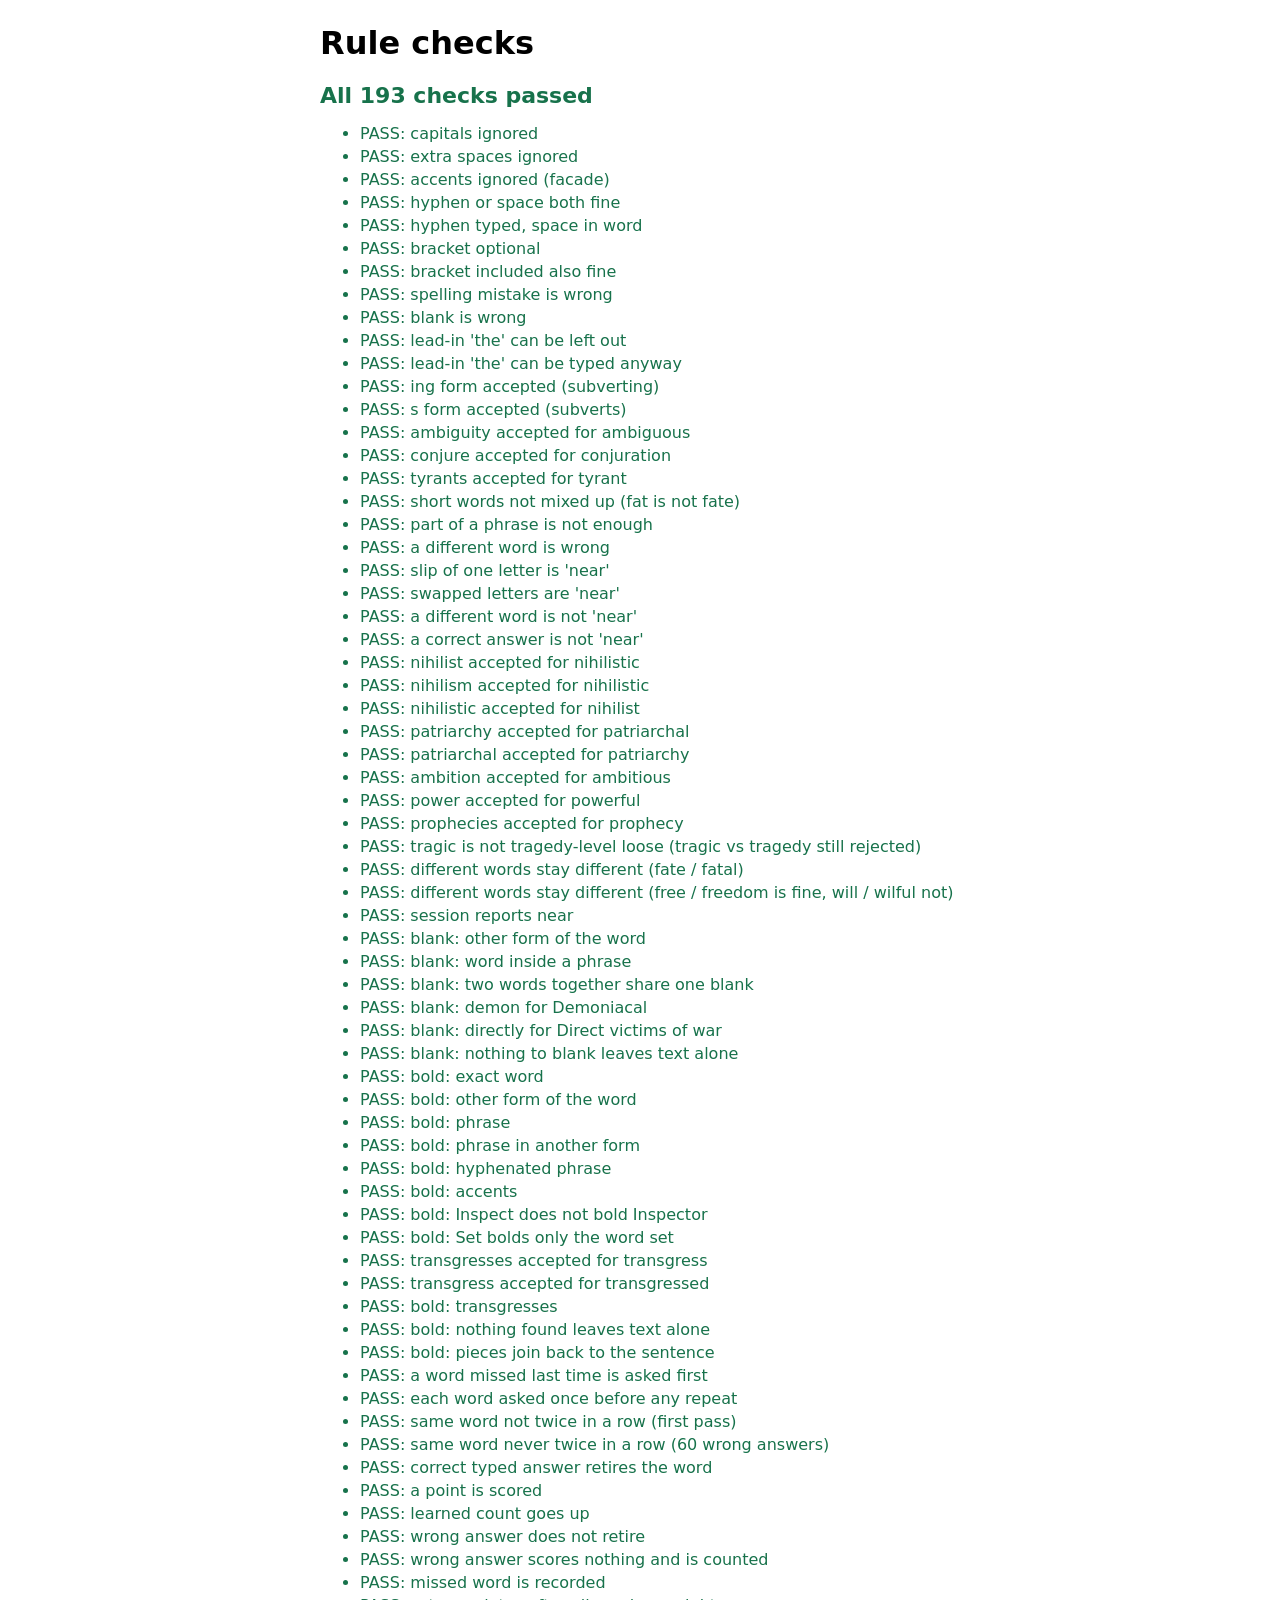
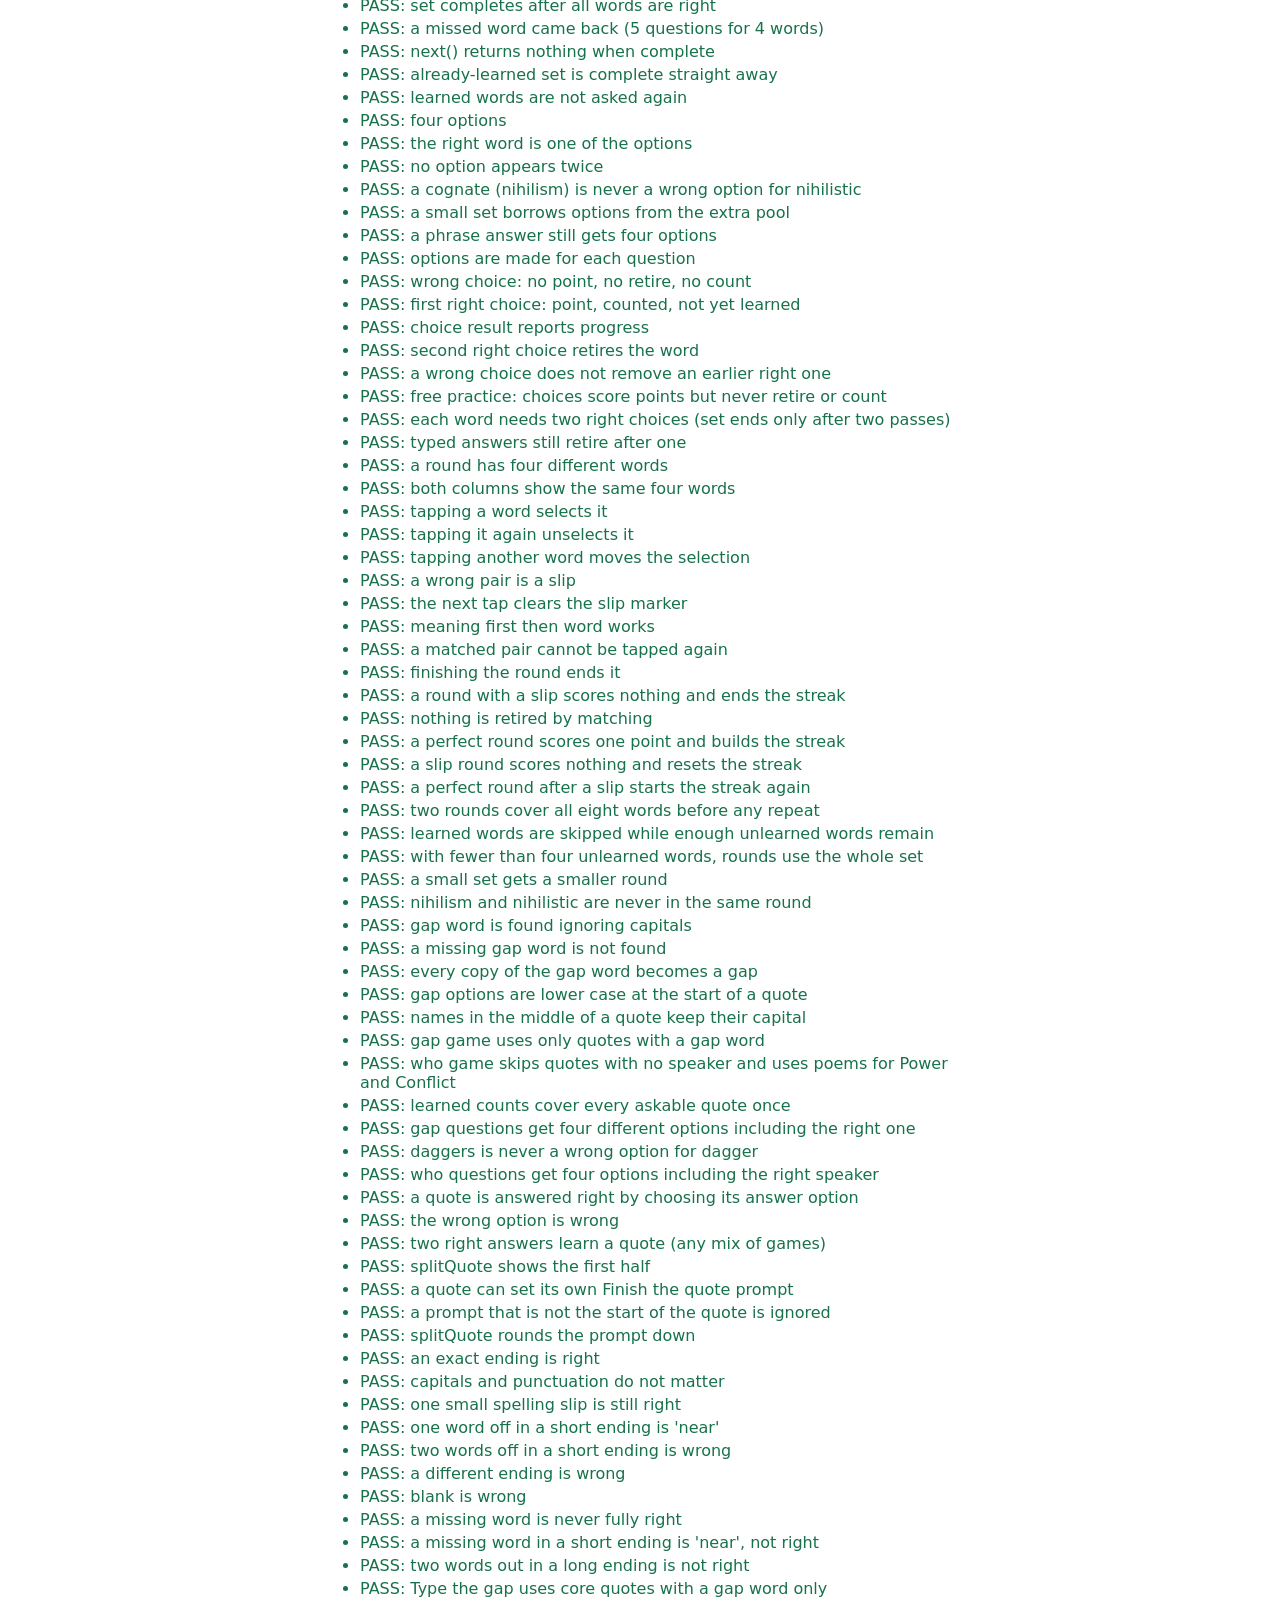
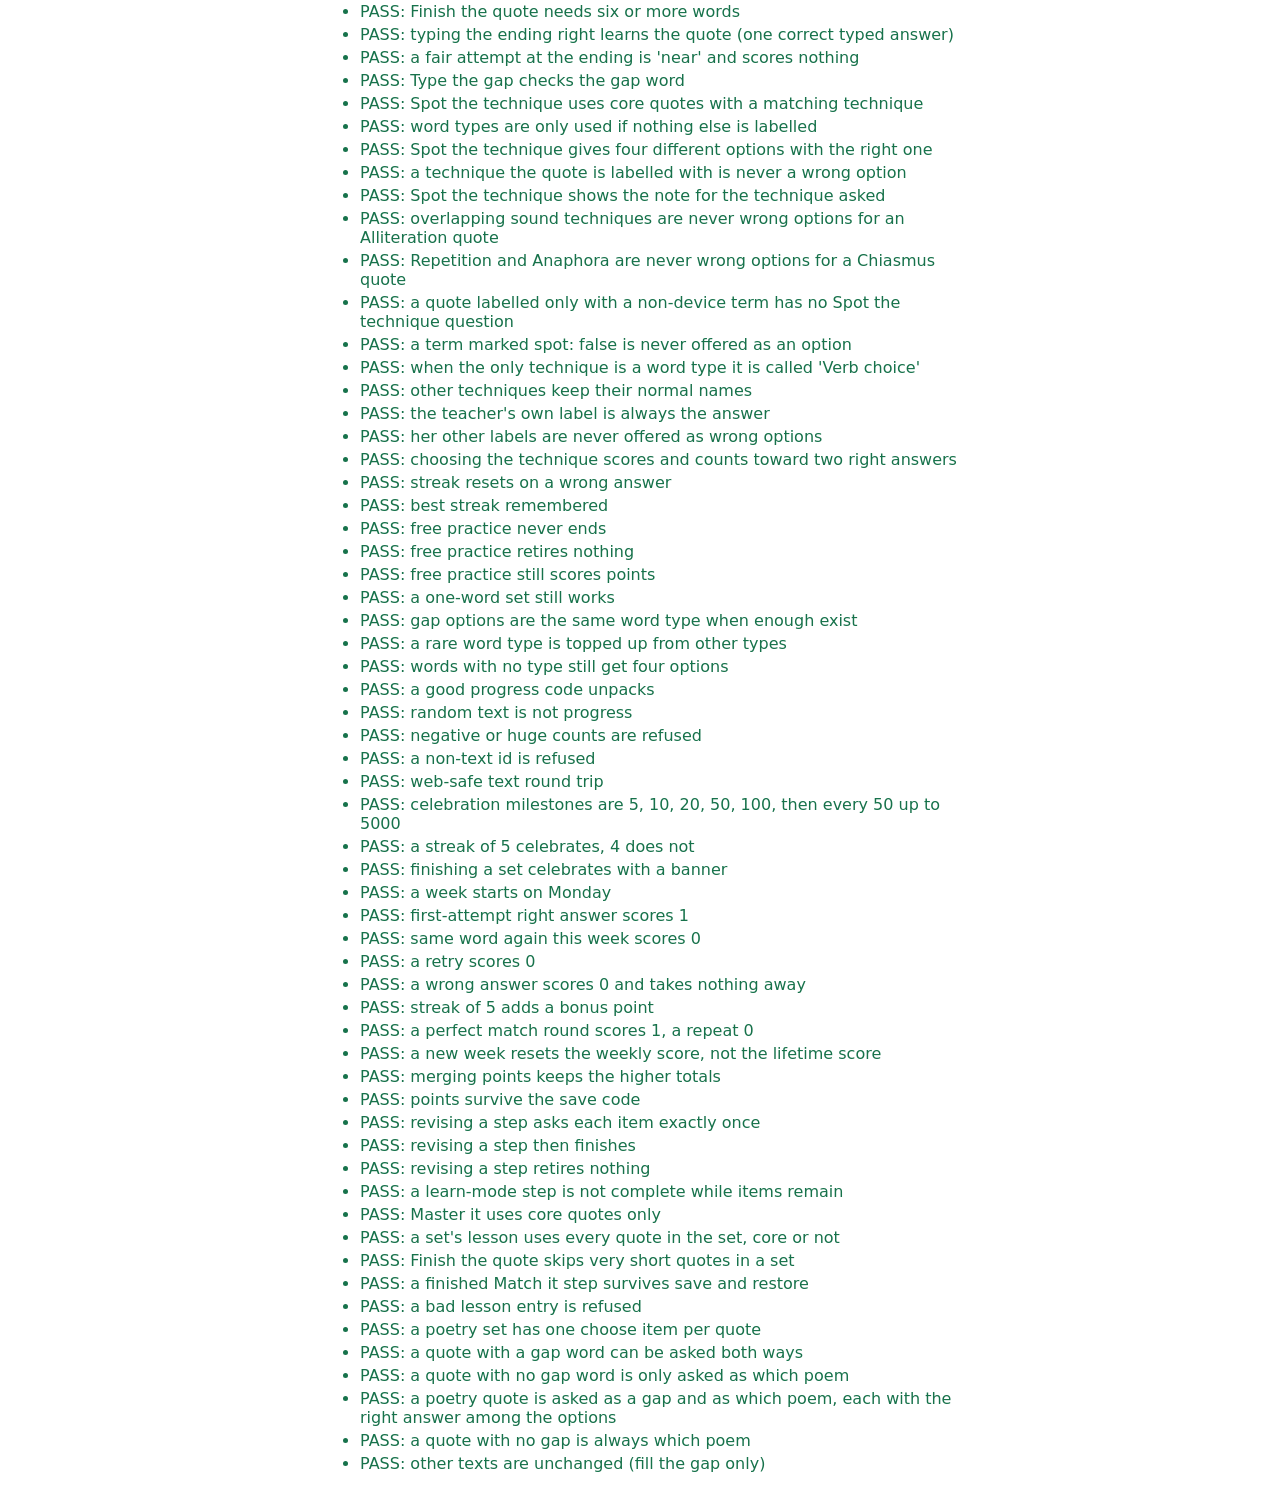
==== web/tests.html @ e305f66a "Streak bonus and celebration: every 50 after 100, up to 5,000 Co-Authored-By: Claude Sonnet 5.5 <nor" ====
<!doctype html>
<html lang="en">
<head>
<meta charset="utf-8">
<meta name="viewport" content="width=device-width, initial-scale=1">
<title>GCA Revise: rule checks</title>
<style>
  body { font-family: system-ui, sans-serif; max-width: 640px; margin: 24px auto; padding: 0 16px; }
  .pass { color: #17724B; } .fail { color: #B42A47; font-weight: 700; }
  #summary { font-size: 22px; font-weight: 700; margin-bottom: 16px; }
  li { margin: 4px 0; }
</style>
</head>
<body>
<h1>Rule checks</h1>
<div id="summary">Running...</div>
<ul id="results"></ul>
<script src="js/storage.js"></script>
<script src="js/engine.js"></script>
<script src="js/backup.js"></script>
<script src="js/celebrate.js"></script>
<script src="js/points.js"></script>
<script>
const results = [];
function check(name, condition) { results.push({ name, ok: !!condition }); }

// Make a set of words: w1..wN.
function words(n) {
  return Array.from({ length: n }, (_, i) => ({ id: `w${i + 1}`, word: `Word${i + 1}`, definition: `def ${i + 1}` }));
}

// ---- Typed answers ----
check("capitals ignored", Engine.isCorrect("AMBITION", "Ambition"));
check("extra spaces ignored", Engine.isCorrect("  free   will ", "Free will"));
check("accents ignored (facade)", Engine.isCorrect("facade", "Façade"));
check("hyphen or space both fine", Engine.isCorrect("self fulfilling prophecy", "Self-fulfilling prophecy"));
check("hyphen typed, space in word", Engine.isCorrect("cliff-hanger", "Cliff-hanger"));
check("bracket optional", Engine.isCorrect("post traumatic stress disorder", "Post-traumatic stress disorder (PTSD)"));
check("bracket included also fine", Engine.isCorrect("post-traumatic stress disorder (ptsd)", "Post-traumatic stress disorder (PTSD)"));
check("spelling mistake is wrong", !Engine.isCorrect("ambigous", "ambiguous"));
check("blank is wrong", !Engine.isCorrect("   ", "ambiguous"));

// ---- Leniency: lead-in words, word forms, near misses ----
check("lead-in 'the' can be left out", Engine.isCorrect("natural order", "The natural order"));
check("lead-in 'the' can be typed anyway", Engine.isCorrect("the natural order", "The natural order"));
check("ing form accepted (subverting)", Engine.isCorrect("subverting gender expectations", "Subvert gender expectations"));
check("s form accepted (subverts)", Engine.isCorrect("subverts gender expectation", "Subvert gender expectations"));
check("ambiguity accepted for ambiguous", Engine.isCorrect("ambiguity", "Ambiguous"));
check("conjure accepted for conjuration", Engine.isCorrect("conjure", "Conjuration"));
check("tyrants accepted for tyrant", Engine.isCorrect("tyrants", "Tyrant"));
check("short words not mixed up (fat is not fate)", !Engine.isCorrect("fat", "Fate"));
check("part of a phrase is not enough", !Engine.isCorrect("will", "Free will"));
check("a different word is wrong", !Engine.isCorrect("banana", "Ambiguous"));
check("slip of one letter is 'near'", Engine.isNear("ambigous", "Ambiguous") && !Engine.isCorrect("ambigous", "Ambiguous"));
check("swapped letters are 'near'", Engine.isNear("recieve", "Receive"));
check("a different word is not 'near'", !Engine.isNear("banana", "Ambiguous"));
check("a correct answer is not 'near'", !Engine.isNear("ambiguous", "Ambiguous"));
check("nihilist accepted for nihilistic", Engine.isCorrect("nihilist", "Nihilistic"));
check("nihilism accepted for nihilistic", Engine.isCorrect("nihilism", "Nihilistic"));
check("nihilistic accepted for nihilist", Engine.isCorrect("nihilistic", "Nihilist"));
check("patriarchy accepted for patriarchal", Engine.isCorrect("patriarchy", "Patriarchal"));
check("patriarchal accepted for patriarchy", Engine.isCorrect("patriarchal", "Patriarchy"));
check("ambition accepted for ambitious", Engine.isCorrect("ambitious", "Ambition"));
check("power accepted for powerful", Engine.isCorrect("powerful", "Power"));
check("prophecies accepted for prophecy", Engine.isCorrect("prophecies", "Prophecy"));
check("tragic is not tragedy-level loose (tragic vs tragedy still rejected)", !Engine.isCorrect("tragedy", "Tragic hero"));
check("different words stay different (fate / fatal)", !Engine.isCorrect("fatal", "Fate"));
check("different words stay different (free / freedom is fine, will / wilful not)", !Engine.isCorrect("wilful", "Free will"));
check("session reports near", (() => {
  const s = new Session({ items: [{ id: "a", word: "Ambiguous", definition: "d" }], mode: "learn" });
  s.next();
  const r = s.answer("ambigous");
  return r.near && !r.correct && s.points === 0 && !s.retired.has("a");
})());

// ---- Blank out the answer in a definition ----
check("blank: other form of the word", Engine.blankWord("Something you can throw away or dispose of easily.", "Disposable") === "Something you can throw away or _____ of easily.");
check("blank: word inside a phrase", Engine.blankWord("Wanting to achieve great scientific discoveries.", "Scientific ambition") === "Wanting to achieve great _____ discoveries.");
check("blank: two words together share one blank", Engine.blankWord("The story is told in third person (he/she).", "Third-person limited") === "The story is told in _____ (he/she).");
check("blank: demon for Demoniacal", Engine.blankWord("Possessed by a demon.", "Demoniacal") === "Possessed by a _____.");
check("blank: directly for Direct victims of war", Engine.blankWord("Soldiers directly involved in the fighting.", "Direct victims of war") === "Soldiers _____ involved in the fighting.");
check("blank: nothing to blank leaves text alone", Engine.blankWord("A prediction of the future.", "Prophecy") === "A prediction of the future.");

// ---- Bold the key word in a sentence ----
const boldText = (sentence, word) => Engine.markWord(sentence, word).filter((p) => p.bold).map((p) => p.text).join("|");
check("bold: exact word", boldText("Macbeth shows hubris in Act 5.", "Hubris") === "hubris");
check("bold: other form of the word", boldText("Lady Macbeth belittles her husband.", "Belittle") === "belittles");
check("bold: phrase", boldText("Shakespeare breaks the natural order here.", "The natural order") === "natural order");
check("bold: phrase in another form", boldText("She subverts gender expectations.", "Subvert gender expectations") === "subverts gender expectations");
check("bold: hyphenated phrase", boldText("It is a self-fulfilling prophecy.", "Self-fulfilling prophecy") === "self-fulfilling prophecy");
check("bold: accents", boldText("A false facade of grief.", "Façade") === "facade");
check("bold: Inspect does not bold Inspector", boldText("The Inspector inspects their lives.", "Inspect") === "inspects");
check("bold: Set bolds only the word set", boldText("Priestley’s set is heavy.", "Set") === "set");
check("transgresses accepted for transgress", Engine.isCorrect("transgresses", "Transgress"));
check("transgress accepted for transgressed", Engine.isCorrect("transgress", "Transgressed"));
check("bold: transgresses", boldText("Jekyll transgresses the limits.", "Transgress") === "transgresses");
check("bold: nothing found leaves text alone", Engine.markWord("Nothing here.", "Hubris").length === 1 && !Engine.markWord("Nothing here.", "Hubris")[0].bold);
check("bold: pieces join back to the sentence", Engine.markWord("Macbeth shows hubris in Act 5.", "Hubris").map((p) => p.text).join("") === "Macbeth shows hubris in Act 5.");

// ---- Words missed last time come first ----
{
  let firstIsMissed = true;
  for (let i = 0; i < 30; i++) {
    const s = new Session({ items: words(6), mode: "learn", missedIds: new Set(["w3"]) });
    if (s.next().id !== "w3") firstIsMissed = false;
  }
  check("a word missed last time is asked first", firstIsMissed);
}
// ---- Learn the set ----
{
  const s = new Session({ items: words(5), mode: "learn" });
  const seen = [];
  let prev = null, twice = false;
  for (let i = 0; i < 5; i++) {
    const w = s.next();
    seen.push(w.id);
    if (prev === w.id) twice = true;
    prev = w.id;
    s.answer("wrong"); // get it wrong so nothing retires
  }
  check("each word asked once before any repeat", new Set(seen).size === 5);
  check("same word not twice in a row (first pass)", !twice);
}
{
  const s = new Session({ items: words(6), mode: "learn" });
  let twice = false, prev = null;
  for (let i = 0; i < 60; i++) {
    const w = s.next();
    if (prev === w.id) twice = true;
    prev = w.id;
    s.answer("wrong");
  }
  check("same word never twice in a row (60 wrong answers)", !twice);
}
{
  const s = new Session({ items: words(3), mode: "learn" });
  const w = s.next();
  const r = s.answer(w.word);
  check("correct typed answer retires the word", r.correct && r.retiredNow && s.retired.has(w.id));
  check("a point is scored", s.points === 1 && s.right === 1);
  check("learned count goes up", s.learnedCount() === 1);
}
{
  const s = new Session({ items: words(3), mode: "learn" });
  const w = s.next();
  const r = s.answer("nope");
  check("wrong answer does not retire", !r.correct && !s.retired.has(w.id));
  check("wrong answer scores nothing and is counted", s.points === 0 && s.wrong === 1);
  check("missed word is recorded", s.trickiest()[0].word === w.word && s.trickiest()[0].times === 1);
}
{
  // Missed words come back; the set ends only when every word is retired.
  const s = new Session({ items: words(4), mode: "learn" });
  let questions = 0, missedOne = false;
  while (s.next() && questions < 100) {
    questions++;
    if (!missedOne) { s.answer("wrong"); missedOne = true; }
    else s.answer(s.current.word);
  }
  check("set completes after all words are right", s.isComplete() && s.learnedCount() === 4);
  check("a missed word came back (5 questions for 4 words)", questions === 5);
  check("next() returns nothing when complete", s.next() === null);
}
{
  const s = new Session({ items: words(3), mode: "learn", retiredIds: new Set(["w1", "w2", "w3"]) });
  check("already-learned set is complete straight away", s.isComplete() && s.next() === null);
}
{
  const s = new Session({ items: words(3), mode: "learn", retiredIds: new Set(["w1"]) });
  const asked = new Set();
  for (let i = 0; i < 20; i++) { const w = s.next(); if (!w) break; asked.add(w.id); s.answer("wrong"); }
  check("learned words are not asked again", !asked.has("w1") && asked.size === 2);
}

// ---- Multiple choice ----
const pool = [
  ["belittle", "Belittle"], ["exalt", "Exalt"], ["foreshadow", "Foreshadow"], ["hamartia", "Hamartia"],
  ["nihilism", "Nihilism"], ["nihilistic", "Nihilistic"], ["free-will", "Free will"], ["fate", "Fate"], ["thane", "Thane"],
].map(([id, word]) => ({ id, word, definition: "def " + id }));
{
  const target = pool.find((w) => w.id === "belittle");
  const opts = Engine.makeChoices(target, pool, []);
  check("four options", opts.length === 4);
  check("the right word is one of the options", opts.some((o) => o.id === "belittle"));
  check("no option appears twice", new Set(opts.map((o) => o.id)).size === 4);
  let clash = false;
  const nih = pool.find((w) => w.id === "nihilistic");
  for (let i = 0; i < 50; i++) if (Engine.makeChoices(nih, pool, []).some((o) => o.id === "nihilism")) clash = true;
  check("a cognate (nihilism) is never a wrong option for nihilistic", !clash);
  const small = pool.slice(0, 2);
  const padded = Engine.makeChoices(small[0], small, pool);
  check("a small set borrows options from the extra pool", padded.length === 4);
  const phrase = pool.find((w) => w.id === "free-will");
  check("a phrase answer still gets four options", Engine.makeChoices(phrase, pool, []).length === 4);
}
{
  const s = new Session({ items: words(5), mode: "learn", kind: "choose" });
  const w = s.next();
  check("options are made for each question", s.options.length === 4 && s.options.some((o) => o.id === w.id));
  const wrongId = s.options.find((o) => o.id !== w.id).id;
  const r1 = s.answerChoice(wrongId);
  check("wrong choice: no point, no retire, no count", !r1.correct && s.points === 0 && !s.retired.has(w.id) && !s.choiceCounts[w.id]);
  s.next();
  const second = s.current;
  const r2 = s.answerChoice(second.id);
  check("first right choice: point, counted, not yet learned", r2.correct && s.points === 1 && s.choiceCounts[second.id] === 1 && !s.retired.has(second.id) && !r2.retiredNow);
  check("choice result reports progress", r2.rightSoFar === 1 && r2.needed === 2);
}
{
  const s = new Session({ items: words(2), mode: "learn", kind: "choose", choiceCounts: { w1: 1 } });
  let found = null;
  for (let i = 0; i < 6 && !found; i++) { const w = s.next(); if (w.id === "w1") found = w; else s.answerChoice("nope"); }
  const r = s.answerChoice("w1");
  check("second right choice retires the word", r.correct && r.retiredNow && s.retired.has("w1"));
}
{
  const s = new Session({ items: words(2), mode: "learn", kind: "choose", choiceCounts: { w1: 1 } });
  let w = s.next();
  while (w.id !== "w1") { s.answerChoice("nope"); w = s.next(); }
  s.answerChoice("nope");
  check("a wrong choice does not remove an earlier right one", s.choiceCounts.w1 === 1 && !s.retired.has("w1"));
}
{
  const s = new Session({ items: words(3), mode: "free", kind: "choose" });
  let counted = false;
  for (let i = 0; i < 10; i++) { const w = s.next(); s.answerChoice(w.id); }
  check("free practice: choices score points but never retire or count", s.points === 10 && s.retired.size === 0 && Object.keys(s.choiceCounts).length === 0);
}
{
  const s = new Session({ items: words(3), mode: "learn", kind: "choose" });
  let guard = 0;
  while (s.next() && guard++ < 50) { s.answerChoice(s.current.id); }
  const w = s.items[0];
  check("each word needs two right choices (set ends only after two passes)", s.isComplete() && guard === 6);
}
{
  const s = new Session({ items: words(3), mode: "learn", kind: "type" });
  const w = s.next();
  s.answer(w.word);
  check("typed answers still retire after one", s.retired.has(w.id) && s.options === null);
}

// ---- Matching ----
{
  const g = new MatchGame({ items: words(10), mode: "learn" });
  g.newRound();
  check("a round has four different words", g.words.length === 4 && new Set(g.words.map((w) => w.id)).size === 4);
  check("both columns show the same four words", g.left.length === 4 && g.right.length === 4 && g.left.every((w) => g.right.includes(w)));
  const ids = g.words.map((w) => w.id);
  check("tapping a word selects it", g.select("w", ids[0]) === "selected" && g.pending.id === ids[0]);
  check("tapping it again unselects it", g.select("w", ids[0]) === "unselected" && g.pending === null);
  g.select("w", ids[0]);
  check("tapping another word moves the selection", g.select("w", ids[1]) === "selected" && g.pending.id === ids[1]);
  check("a wrong pair is a slip", g.select("m", ids[2]) === "slip" && g.slips === 1 && g.slip.wordId === ids[1] && g.slip.meaningId === ids[2] && g.pending === null);
  check("the next tap clears the slip marker", g.select("m", ids[0]) === "selected" && g.slip === null);
  check("meaning first then word works", g.select("w", ids[0]) === "match" && g.matched.has(ids[0]));
  check("a matched pair cannot be tapped again", g.select("w", ids[0]) === "ignored");
  g.select("w", ids[1]); g.select("m", ids[1]);
  g.select("w", ids[2]); g.select("m", ids[2]);
  g.select("w", ids[3]);
  const last = g.select("m", ids[3]);
  check("finishing the round ends it", last === "match" && g.roundDone && g.rounds === 1);
  check("a round with a slip scores nothing and ends the streak", g.points === 0 && g.streak === 0 && g.perfectRounds === 0);
  check("nothing is retired by matching", g.retired.size === 0);
}
{
  const g = new MatchGame({ items: words(10), mode: "learn" });
  const play = (slip) => {
    g.newRound();
    const ids = g.words.map((w) => w.id);
    if (slip) { g.select("w", ids[0]); g.select("m", ids[1]); }
    for (const id of ids) { g.select("w", id); g.select("m", id); }
  };
  play(false); play(false);
  check("a perfect round scores one point and builds the streak", g.points === 2 && g.streak === 2 && g.perfectRounds === 2);
  play(true);
  check("a slip round scores nothing and resets the streak", g.points === 2 && g.streak === 0 && g.bestStreak === 2);
  play(false);
  check("a perfect round after a slip starts the streak again", g.points === 3 && g.streak === 1);
}
{
  const g = new MatchGame({ items: words(8), mode: "learn" });
  const seen = new Set();
  for (let i = 0; i < 2; i++) { g.newRound(); g.words.forEach((w) => seen.add(w.id)); }
  check("two rounds cover all eight words before any repeat", seen.size === 8);
}
{
  const g = new MatchGame({ items: words(10), mode: "learn", retiredIds: new Set(["w1", "w2", "w3", "w4", "w5", "w6"]) });
  g.newRound();
  const inRound = g.words.map((w) => w.id);
  check("learned words are skipped while enough unlearned words remain", g.words.length === 4 && inRound.every((id) => !["w1", "w2", "w3", "w4", "w5", "w6"].includes(id)));
}
{
  const g = new MatchGame({ items: words(10), mode: "learn", retiredIds: new Set(["w1", "w2", "w3", "w4", "w5", "w6", "w7", "w8"]) });
  g.newRound();
  check("with fewer than four unlearned words, rounds use the whole set", g.words.length === 4);
}
{
  const g = new MatchGame({ items: words(3), mode: "free" });
  g.newRound();
  check("a small set gets a smaller round", g.words.length === 3);
}
{
  const similar = [
    { id: "nihilism", word: "Nihilism", definition: "d1" }, { id: "nihilistic", word: "Nihilistic", definition: "d2" },
    { id: "a", word: "Aaa", definition: "d3" }, { id: "b", word: "Bbb", definition: "d4" }, { id: "c", word: "Ccc", definition: "d5" },
  ];
  let together = false;
  for (let i = 0; i < 40; i++) {
    const g = new MatchGame({ items: similar, mode: "free" });
    g.newRound();
    const ids = g.words.map((w) => w.id);
    if (ids.includes("nihilism") && ids.includes("nihilistic")) together = true;
  }
  check("nihilism and nihilistic are never in the same round", !together);
}

// ---- Quotes (Know it level) ----
{
  const quotes = [
    { id: "q1", text: "macbeth", speaker: "Witches", quote: "Fair is foul and foul is fair", gap_word: "foul", note: "n1" },
    { id: "q2", text: "macbeth", speaker: "Macbeth", quote: "Is this a dagger which I see before me", gap_word: "dagger", note: "" },
    { id: "q3", text: "macbeth", speaker: "Lady Macbeth", quote: "Out, damned spot! Out, I say!", gap_word: "damned", note: "" },
    { id: "q4", text: "macbeth", speaker: "Macduff", quote: "He has no children", gap_word: "children", note: "" },
    { id: "q5", text: "macbeth", speaker: "Banquo", quote: "Give me the daggers", gap_word: "daggers", note: "" },
    { id: "q6", text: "macbeth", speaker: "Malcolm", quote: "Short one", gap_word: "", note: "" },
    { id: "p1", text: "power-conflict", speaker: "", poem: "Ozymandias", quote: "Look on my Works, ye Mighty, and despair!", gap_word: "despair", note: "" },
    { id: "p2", text: "power-conflict", speaker: "", poem: "London", quote: "Marks of weakness, marks of woe", gap_word: "woe", note: "" },
    { id: "p3", text: "power-conflict", speaker: "", poem: "Remains", quote: "End of story, except not really", gap_word: "story", note: "" },
    { id: "p4", text: "power-conflict", speaker: "", poem: "Exposure", quote: "All their eyes are ice", gap_word: "ice", note: "" },
    { id: "p5", text: "power-conflict", speaker: "", poem: "Kamikaze", quote: "Head full of powerful incantations", gap_word: "incantations", note: "" },
  ];
  check("gap word is found ignoring capitals", QuoteTools.findGap("Out, DAMNED spot", "damned") !== null);
  check("a missing gap word is not found", QuoteTools.findGap("Out, damned spot", "candle") === null);
  const pieces = QuoteTools.gapPieces("Fair is foul and foul is fair", "foul");
  check("every copy of the gap word becomes a gap", pieces.filter((p) => p.gap).length === 2 && pieces.map((p) => p.text).join("") === "Fair is foul and foul is fair");
  check("gap options are lower case at the start of a quote", QuoteTools.gapLabel("Unseamed him from nave to chaps", "Unseamed") === "unseamed");
  check("names in the middle of a quote keep their capital", QuoteTools.gapLabel("Into the mouth of Hell", "Hell") === "Hell");
  check("gap game uses only quotes with a gap word", QuoteTools.items(quotes, "macbeth", "gap").length === 5);
  check("who game skips quotes with no speaker and uses poems for Power and Conflict",
    QuoteTools.items(quotes, "macbeth", "who").length === 6 && QuoteTools.items(quotes, "power-conflict", "who").map((i) => i.word).join() === "Ozymandias,London,Remains,Exposure,Kamikaze");
  check("learned counts cover every askable quote once", QuoteTools.allItems(quotes, "macbeth").length === 6);
  const gap = QuoteTools.items(quotes, "macbeth", "gap");
  const pool = QuoteTools.optionPool(quotes, "macbeth", "gap");
  const make = QuoteTools.optionsFor(pool);
  let ok = true, cognate = false;
  for (let i = 0; i < 40; i++) {
    const d = gap.find((g) => g.id === "q2");
    const opts = make(d);
    if (opts.length !== 4 || !opts.some((o) => o.id === d.answerId) || new Set(opts.map((o) => o.id)).size !== 4) ok = false;
    if (opts.some((o) => o.word === "daggers")) cognate = true;
  }
  check("gap questions get four different options including the right one", ok);
  check("daggers is never a wrong option for dagger", !cognate);
  const who = QuoteTools.items(quotes, "macbeth", "who");
  const whoPool = QuoteTools.optionPool(quotes, "macbeth", "who", ["Banquo", "Duncan", "Ross"]);
  const whoOpts = QuoteTools.optionsFor(whoPool)(who[0]);
  check("who questions get four options including the right speaker", whoOpts.length === 4 && whoOpts.some((o) => o.word === "Witches"));
  const s = new Session({ items: gap, mode: "learn", kind: "choose", optionsFor: make });
  const q = s.next();
  const r = s.answerChoice(q.answerId);
  check("a quote is answered right by choosing its answer option", r.correct && s.choiceCounts[q.id] === 1 && !r.retiredNow);
  const wrongOpt = s.options.find((o) => o.id !== q.answerId);
  const q2 = s.next();
  const r2 = s.answerChoice(s.options.find((o) => o.id !== q2.answerId).id);
  check("the wrong option is wrong", !r2.correct && s.missed[q2.id] === 1);
  check("two right answers learn a quote (any mix of games)", (() => {
    const t = new Session({ items: gap, mode: "learn", kind: "choose", choiceCounts: { q1: 1 }, optionsFor: make });
    let guard = 0, w = t.next();
    while (w && w.id !== "q1" && guard++ < 20) { t.answerChoice("zzz"); w = t.next(); }
    const res = t.answerChoice("gap:foul");
    return res.correct && res.retiredNow && t.retired.has("q1");
  })());
}

// ---- Master it (core quotes) ----
{
  const techniques = [
    { name: "Metaphor", category: "Literary techniques" }, { name: "Simile", category: "Literary techniques" },
    { name: "Hyperbole", category: "Advanced literary techniques" }, { name: "Alliteration", category: "Sound techniques" },
    { name: "Sibilance", category: "Sound techniques" }, { name: "Volta", category: "Poetic techniques" },
    { name: "Caesura", category: "Poetic techniques" }, { name: "Verb", category: "Word types" },
  ];
  const quotes = [
    { id: "a1", text: "macbeth", master: true, speaker: "Macbeth", quote: "O full of scorpions is my mind dear wife", gap_word: "scorpions", note: "n", technique_matches: ["Metaphor", "Hyperbole", "Verb"], technique_notes: ["Metaphor – scorpions suggest poison."] },
    { id: "a2", text: "macbeth", master: true, speaker: "Witches", quote: "Fair is foul and foul is fair", gap_word: "foul", note: "", technique_matches: ["Alliteration"], technique_notes: [] },
    { id: "a3", text: "macbeth", master: false, speaker: "Macbeth", quote: "What's done is done", gap_word: "done", note: "", technique_matches: ["Metaphor"] },
    { id: "a4", text: "macbeth", master: true, speaker: "Macbeth", quote: "Out out brief candle", gap_word: "", note: "", technique_matches: ["Verb"] },
  ];
  check("splitQuote shows the first half", QuoteTools.splitQuote("one two three four five six").prompt === "one two three" && QuoteTools.splitQuote("one two three four five six").rest === "four five six");
  const own = QuoteTools.splitQuote("The gelled blackthorns of your hair", "The gelled");
  check("a quote can set its own Finish the quote prompt", own.prompt === "The gelled" && own.rest === "blackthorns of your hair");
  check("a prompt that is not the start of the quote is ignored", QuoteTools.splitQuote("one two three four five six", "two three").prompt === "one two three");
  check("splitQuote rounds the prompt down", QuoteTools.splitQuote("one two three four five six seven").prompt === "one two three" && QuoteTools.splitQuote("Stay you imperfect speakers, tell me more").prompt === "Stay you imperfect");
  check("an exact ending is right", QuoteTools.checkEnding("Is my mind dear wife", "is my mind dear wife") === "right");
  check("capitals and punctuation do not matter", QuoteTools.checkEnding("IS MY MIND, DEAR WIFE!", "is my mind dear wife") === "right");
  check("one small spelling slip is still right", QuoteTools.checkEnding("is my mynd dear wife", "is my mind dear wife") === "right" || QuoteTools.checkEnding("is my mynd dear wife", "is my mind dear wife") === "near");
  check("one word off in a short ending is 'near'", QuoteTools.checkEnding("is my mind dear husband", "is my mind dear wife") === "near");
  check("two words off in a short ending is wrong", QuoteTools.checkEnding("is my head dear husband", "is my mind dear wife") === "wrong");
  check("a different ending is wrong", QuoteTools.checkEnding("something else entirely", "is my mind dear wife") === "wrong");
  check("blank is wrong", QuoteTools.checkEnding("   ", "is my mind dear wife") === "wrong");
  check("a missing word is never fully right", QuoteTools.checkEnding("i have almost forgot the taste of fear", "i have almost forgot the taste of fears and") === "near");
  check("a missing word in a short ending is 'near', not right", QuoteTools.checkEnding("living and they do not", "living and they do not care") === "near");
  check("two words out in a long ending is not right", QuoteTools.checkEnding("i have almost forgot taste of fears", "i have almost forgot the taste of fears and") !== "right");

  const gapItems = QuoteTools.masterItems(quotes, "macbeth", "mgap", techniques);
  check("Type the gap uses core quotes with a gap word only", gapItems.length === 2 && gapItems.every((i) => i.id.startsWith("mg:")));
  const fin = QuoteTools.masterItems(quotes, "macbeth", "mfinish", techniques);
  check("Finish the quote needs six or more words", fin.length === 2 && fin.map((i) => i.id).join() === "mf:a1,mf:a2");
  const f = fin[0];
  const sf = new Session({ items: [f], mode: "learn", kind: "type" });
  sf.next();
  const rf = sf.answer(f.rest);
  check("typing the ending right learns the quote (one correct typed answer)", rf.correct && rf.retiredNow && sf.retired.has("mf:a1"));
  const sf2 = new Session({ items: [f], mode: "learn", kind: "type" });
  sf2.next();
  const rf2 = sf2.answer("is my mind dear husband");  // the ending is "is my mind dear wife": one word off
  check("a fair attempt at the ending is 'near' and scores nothing", !rf2.correct && rf2.near && sf2.points === 0);
  const sg = new Session({ items: gapItems, mode: "learn", kind: "type" });
  sg.next();
  check("Type the gap checks the gap word", sg.answer(sg.current.word).correct);

  const techItems = QuoteTools.masterItems(quotes, "macbeth", "mtech", techniques);
  check("Spot the technique uses core quotes with a matching technique", techItems.length === 3);
  check("word types are only used if nothing else is labelled", QuoteTools.techniqueChoices(quotes[0], techniques).join() === "Metaphor,Hyperbole" && QuoteTools.techniqueChoices(quotes[3], techniques).join() === "Verb");
  const optionsFor = QuoteTools.techOptionsFor(techniques);
  let good = true, labelledShown = false;
  for (let i = 0; i < 60; i++) {
    const item = techItems.find((t) => t.id === "mt:a1");
    const opts = optionsFor(item);
    if (opts.length !== 4 || new Set(opts.map((o) => o.id)).size !== 4 || !opts.some((o) => o.id === item.answerId)) good = false;
    if (opts.some((o) => o.word !== item.word && ["Metaphor", "Hyperbole", "Verb"].includes(o.word))) labelledShown = true;
  }
  check("Spot the technique gives four different options with the right one", good);
  check("a technique the quote is labelled with is never a wrong option", !labelledShown);
  // The note shown afterwards is about the technique asked, not always the first note.
  const noteQuote = { id: "n1", text: "macbeth", master: true, quote: "A quote with two notes", gap_word: "", technique_matches: ["Metaphor", "Symbol"], technique_notes: ["Metaphor - the dagger is a vision", "Symbolism - blood stands for guilt"] };
  const noteTechs = techniques.concat([{ name: "Symbol", category: "Literary techniques" }]);
  const noteOptions = QuoteTools.techOptionsFor(noteTechs);
  let noteOk = true;
  for (let i = 0; i < 40; i++) {
    const it = QuoteTools.masterItems([noteQuote], "macbeth", "mtech", noteTechs)[0];
    noteOptions(it);
    const want = it.word === "Symbol" ? "Symbolism" : "Metaphor";
    if (!it.examples[0].startsWith(want)) noteOk = false;
  }
  check("Spot the technique shows the note for the technique asked", noteOk);
  // Overlapping sound techniques are never wrong options for each other (e.g. Fricative for an Alliteration quote).
  const soundTechs = ["Alliteration", "Consonance", "Sibilance", "Fricative", "Plosive", "Euphony", "Cacophony", "Assonance"].map((n) => ({ name: n, category: "Sound techniques" }))
    .concat([{ name: "Metaphor", category: "Literary techniques" }]);
  const soundQuote = { id: "s1", text: "macbeth", master: true, speaker: "Witches", quote: "Fair is foul and foul is fair", gap_word: "foul", technique_matches: ["Alliteration"], technique_primary: ["Alliteration"], technique_notes: [] };
  const soundOpts = QuoteTools.techOptionsFor(soundTechs);
  let overlap = false;
  for (let i = 0; i < 80; i++) {
    const it = QuoteTools.masterItems([soundQuote], "macbeth", "mtech", soundTechs)[0];
    const opts = soundOpts(it);
    if (opts.some((o) => ["Consonance", "Sibilance", "Fricative", "Plosive"].includes(o.word))) overlap = true;
  }
  check("overlapping sound techniques are never wrong options for an Alliteration quote", !overlap);
  // Repetition overlaps with Chiasmus and Anaphora.
  const repTechs = ["Repetition", "Chiasmus", "Anaphora", "Metaphor", "Simile", "Hyperbole", "Imagery"].map((n) => ({ name: n, category: "Literary techniques" }));
  const repQuote = { id: "r1", text: "macbeth", master: true, speaker: "Witches", quote: "Fair is foul and foul is fair", gap_word: "foul", technique_matches: ["Chiasmus"], technique_primary: ["Chiasmus"], technique_notes: [] };
  const repOpts = QuoteTools.techOptionsFor(repTechs);
  let repShown = false;
  for (let i = 0; i < 80; i++) {
    const it = QuoteTools.masterItems([repQuote], "macbeth", "mtech", repTechs)[0];
    if (repOpts(it).some((o) => ["Repetition", "Anaphora"].includes(o.word))) repShown = true;
  }
  check("Repetition and Anaphora are never wrong options for a Chiasmus quote", !repShown);
  // Terms that are not devices are kept out of Spot the technique.
  const withTerms = techniques.concat([{ name: "Theme", category: "Literary techniques", spot: false }, { name: "Narrative voice", category: "Literary techniques", spot: true }]);
  const termQuote = { id: "t1", text: "macbeth", master: true, quote: "A quote with only a theme", gap_word: "", technique_matches: ["Theme"] };
  check("a quote labelled only with a non-device term has no Spot the technique question", QuoteTools.masterItems([termQuote], "macbeth", "mtech", withTerms).length === 0);
  const optsFor2 = QuoteTools.techOptionsFor(withTerms);
  let themeShown = false;
  for (let i = 0; i < 80; i++) if (optsFor2(techItems.find((t) => t.id === "mt:a1")).some((o) => o.word === "Theme")) themeShown = true;
  check("a term marked spot: false is never offered as an option", !themeShown);
  const verbItem = techItems.find((t) => t.id === "mt:a4");
  const verbOpts = optionsFor(verbItem);
  check("when the only technique is a word type it is called 'Verb choice'", verbItem.word === "Verb choice" && verbOpts.some((o) => o.id === verbItem.answerId && o.word === "Verb choice"));
  check("other techniques keep their normal names", techItems.find((t) => t.id === "mt:a2") && (() => { const it = techItems.find((t) => t.id === "mt:a2"); optionsFor(it); return it.word === "Alliteration"; })());
  // The teacher's own labels (technique_primary) decide the answer; other matches are never wrong options.
  const primaryQuote = { id: "pp", text: "macbeth", master: true, quote: "The gelled blackthorns of your hair", gap_word: "", technique_matches: ["Metaphor", "Simile", "Hyperbole"], technique_primary: ["Hyperbole"] };
  const primaryItems = QuoteTools.masterItems([primaryQuote], "macbeth", "mtech", techniques);
  const primaryOptions = QuoteTools.techOptionsFor(techniques);
  let answerAlwaysPrimary = true, otherLabelShown = false;
  for (let i = 0; i < 60; i++) {
    const opts = primaryOptions(primaryItems[0]);
    if (primaryItems[0].word !== "Hyperbole") answerAlwaysPrimary = false;
    if (opts.some((o) => o.word === "Metaphor" || o.word === "Simile")) otherLabelShown = true;
  }
  check("the teacher's own label is always the answer", answerAlwaysPrimary);
  check("her other labels are never offered as wrong options", !otherLabelShown);
  const st = new Session({ items: techItems, mode: "learn", kind: "choose", optionsFor });
  const first = st.next();
  const rt = st.answerChoice(first.answerId);
  check("choosing the technique scores and counts toward two right answers", rt.correct && st.choiceCounts[first.id] === 1 && !rt.retiredNow);
}

// ---- Streak and best streak ----
{
  const s = new Session({ items: words(5), mode: "learn" });
  const answerRight = () => { s.next(); s.answer(s.current.word); };
  const answerWrong = () => { s.next(); s.answer("zzz"); };
  answerRight(); answerRight(); answerRight(); answerWrong(); answerRight();
  check("streak resets on a wrong answer", s.streak === 1);
  check("best streak remembered", s.bestStreak === 3);
}

// ---- Free practice ----
{
  const s = new Session({ items: words(3), mode: "free" });
  let ended = false;
  for (let i = 0; i < 30; i++) {
    const w = s.next();
    if (!w) { ended = true; break; }
    s.answer(w.word);
  }
  check("free practice never ends", !ended && !s.isComplete());
  check("free practice retires nothing", s.retired.size === 0);
  check("free practice still scores points", s.points === 30);
}

// ---- One word only ----
{
  const s = new Session({ items: words(1), mode: "free" });
  check("a one-word set still works", s.next().id === "w1" && s.next().id === "w1");
}

// ---- Fill the gap: wrong options match the word type ----
{
  const mk = (id, word, type) => ({ id, word, type });
  const pool = [
    mk("a", "foul", "adjective"), mk("b", "grim", "adjective"), mk("c", "noble", "adjective"), mk("d", "dapper", "adjective"),
    mk("e", "blood", "noun"), mk("f", "dagger", "noun"), mk("g", "murder", "verb"), mk("h", "wade", "verb"),
  ];
  let allSame = true;
  for (let i = 0; i < 50; i++) {
    const opts = Engine.makeChoices(mk("a", "foul", "adjective"), pool, []);
    if (!opts.every((o) => o.type === "adjective")) allSame = false;
  }
  check("gap options are the same word type when enough exist", allSame);
  const rare = Engine.makeChoices(mk("g", "murder", "verb"), pool, []);
  check("a rare word type is topped up from other types", rare.length === 4 && rare.filter((o) => o.type === "verb").length === 2);
  const untyped = Engine.makeChoices({ id: "e", word: "blood" }, pool, []);
  check("words with no type still get four options", untyped.length === 4);
}

// ---- Save / restore my progress ----
{
  const good = { v: 1, r: ["w1", "w2"], s: { w1: [3, 1, 2], w3: [0, 2, 0] } };
  const u = Backup.unpack(good);
  check("a good progress code unpacks", u && u.retired.length === 2 && u.stats.w1.choiceRight === 2 && u.stats.w3.wrong === 2);
  check("random text is not progress", Backup.unpack({ hello: 1 }) === null && Backup.unpack(null) === null);
  check("negative or huge counts are refused", Backup.unpack({ v: 1, r: [], s: { a: [-1, 0, 0] } }) === null && Backup.unpack({ v: 1, r: [], s: { a: [1e9, 0, 0] } }) === null);
  check("a non-text id is refused", Backup.unpack({ v: 1, r: [5], s: {} }) === null);
  const bytes = new TextEncoder().encode("café ✓");
  check("web-safe text round trip", new TextDecoder().decode(Backup.fromBase64Url(Backup.toBase64Url(bytes))) === "café ✓");
}

// ---- Streak celebration ----
const ms = Celebrate.MILESTONES;
check("celebration milestones are 5, 10, 20, 50, 100, then every 50 up to 5000", JSON.stringify(ms.slice(0, 6)) === "[5,10,20,50,100,150]" && ms[ms.length - 1] === 5000 && ms.length === 103 && !ms.includes(125));
{
  Celebrate.check(4);
  const none = !document.getElementById("celebrate");
  Celebrate.check(5);
  const shown = !!document.getElementById("celebrate");
  Celebrate.clear();
  check("a streak of 5 celebrates, 4 does not", none && shown);
}
{
  Celebrate.setComplete();
  const layer = document.getElementById("celebrate");
  check("finishing a set celebrates with a banner", !!layer && layer.textContent.includes("Set complete!"));
  Celebrate.clear();
}

// ---- Points (weekly and lifetime) ----
{
  const saved = Store.load();
  Store.save({});
  check("a week starts on Monday", Points.weekKey(new Date(2026, 9, 21)) === "2026-10-19" && Points.weekKey(new Date(2026, 9, 25)) === "2026-10-19" && Points.weekKey(new Date(2026, 9, 26)) === "2026-10-26");
  check("first-attempt right answer scores 1", Points.forAnswer("w1", true, true, 1) === 1);
  check("same word again this week scores 0", Points.forAnswer("w1", true, true, 1) === 0);
  check("a retry scores 0", Points.forAnswer("w2", true, false, 1) === 0);
  check("a wrong answer scores 0 and takes nothing away", Points.forAnswer("w3", false, true, 0) === 0 && Points.weekly() === 1);
  check("streak of 5 adds a bonus point", Points.forAnswer("w4", true, true, 5) === 2 && Points.weekly() === 3 && Points.lifetime() === 3);
  check("a perfect match round scores 1, a repeat 0", Points.forMatchRound(["a", "b"], 1) === 1 && Points.forMatchRound(["a", "b"], 1) === 0);
  const old = Store.load();
  old.pts = { life: 10, week: "2000-01-03", wk: 7, earned: ["w1"] };
  Store.save(old);
  check("a new week resets the weekly score, not the lifetime score", Points.weekly() === 0 && Points.lifetime() === 10 && Points.forAnswer("w1", true, true, 1) === 1);
  const m = Points.merge({ life: 5, week: "2026-10-19", wk: 2, earned: ["a"] }, { life: 9, week: "2026-10-19", wk: 1, earned: ["b"] });
  check("merging points keeps the higher totals", m.life === 9 && m.wk === 2 && m.earned.length === 2);
  const packed = Backup.pack({ retired: [], stats: {}, pts: { life: 12, week: "2026-10-19", wk: 4 } });
  const un = Backup.unpack(JSON.parse(JSON.stringify(packed)));
  check("points survive the save code", un && un.pts.life === 12 && un.pts.wk === 4 && un.pts.week === "2026-10-19");
  Store.save(saved);
}

// ---- Sets / lessons ----
{
  // Revising a step: each item once, then it finishes, and nothing is retired.
  const s = new Session({ items: words(4), mode: "free", onePass: true });
  const seen = [];
  let guard = 0;
  while (s.next() && guard++ < 20) { seen.push(s.current.id); s.answer(s.current.word); }
  check("revising a step asks each item exactly once", seen.length === 4 && new Set(seen).size === 4);
  check("revising a step then finishes", s.isComplete());
  check("revising a step retires nothing", s.retired.size === 0);
  const learn = new Session({ items: words(2), mode: "learn" });
  check("a learn-mode step is not complete while items remain", !learn.isComplete());
}
{
  const quotes = [
    { id: "q1", text: "t", master: true, quote: "Out damned spot out I say", gap_word: "spot" },
    { id: "q2", text: "t", master: false, quote: "Blood will have blood", gap_word: "will" },
    { id: "q3", text: "t", master: false, quote: "Fair is foul and foul is fair", gap_word: "foul" },
  ];
  const core = QuoteTools.masterItems(quotes, "t", "mgap");
  check("Master it uses core quotes only", core.length === 1 && core[0].id === "mg:q1");
  const set = QuoteTools.masterItems(quotes, "t", "mgap", [], new Set(["q2", "q3"]));
  check("a set's lesson uses every quote in the set, core or not", set.length === 2 && set.every((i) => i.id.startsWith("mg:")));
  const finish = QuoteTools.masterItems(quotes, "t", "mfinish", [], new Set(["q2", "q3"]));
  check("Finish the quote skips very short quotes in a set", finish.length === 1 && finish[0].id === "mf:q3");
}

// ---- Saved lesson steps travel in the progress code ----
{
  const round = Backup.unpack(Backup.pack({ retired: ["w1"], stats: {}, lessons: { "mac-c-lady": { match: true } } }));
  check("a finished Match it step survives save and restore", round && round.lessons["mac-c-lady"].match === true);
  check("a bad lesson entry is refused", Backup.unpack({ v: 1, r: [], s: {}, l: ["<script>"] }) === null);
}

// ---- Poetry lessons: "Which poem?" as well as "Fill the gap" ----
{
  const quotes = [
    { id: "p1", text: "power-conflict", poem: "Ozymandias", speaker: "", quote: "Look on my Works ye Mighty and despair", gap_word: "despair" },
    { id: "p2", text: "power-conflict", poem: "London", speaker: "", quote: "Mind-forg'd manacles", gap_word: "" },
    { id: "p3", text: "power-conflict", poem: "Exposure", speaker: "", quote: "Our brains ache", gap_word: "" },
  ];
  const ids = new Set(["p1", "p2"]);
  const items = QuoteTools.lessonQuoteItems(quotes, "power-conflict", ids);
  check("a poetry set has one choose item per quote", items.length === 2);
  const p1 = items.find((i) => i.id === "p1");
  const p2 = items.find((i) => i.id === "p2");
  check("a quote with a gap word can be asked both ways", p1.variants.gap && p1.variants.who);
  check("a quote with no gap word is only asked as which poem", !p2.variants.gap && p2.variants.who);
  const gapPool = QuoteTools.optionPool(quotes, "power-conflict", "gap", []);
  const whoPool = QuoteTools.optionPool(quotes, "power-conflict", "who", []);
  let sawGap = false, sawWho = false, ok = true;
  for (let i = 0; i < 60; i++) {
    const opts = QuoteTools.variantOptionsFor(gapPool, whoPool)(p1);
    if (p1.variant === "gap") { sawGap = true; if (p1.answerId !== "gap:despair" || !opts.some((o) => o.id === "gap:despair")) ok = false; }
    if (p1.variant === "who") { sawWho = true; if (p1.answerId !== "who:ozymandias" || !opts.some((o) => o.id === "who:ozymandias")) ok = false; }
  }
  check("a poetry quote is asked as a gap and as which poem, each with the right answer among the options", sawGap && sawWho && ok);
  QuoteTools.variantOptionsFor(gapPool, whoPool)(p2);
  check("a quote with no gap is always which poem", p2.variant === "who" && p2.word === "London");
  const other = QuoteTools.lessonQuoteItems([{ id: "m1", text: "macbeth", speaker: "Macbeth", quote: "Out damned spot out I say", gap_word: "spot" }], "macbeth", new Set(["m1"]));
  check("other texts are unchanged (fill the gap only)", other.length === 1 && !other[0].variants);
}

// ---- Show results ----
const failed = results.filter((r) => !r.ok).length;
document.getElementById("summary").textContent =
  failed === 0 ? `All ${results.length} checks passed` : `${failed} of ${results.length} checks FAILED`;
document.getElementById("summary").className = failed === 0 ? "pass" : "fail";
document.getElementById("results").innerHTML = results
  .map((r) => `<li class="${r.ok ? "pass" : "fail"}">${r.ok ? "PASS" : "FAIL"}: ${r.name}</li>`)
  .join("");
</script>
</body>
</html>
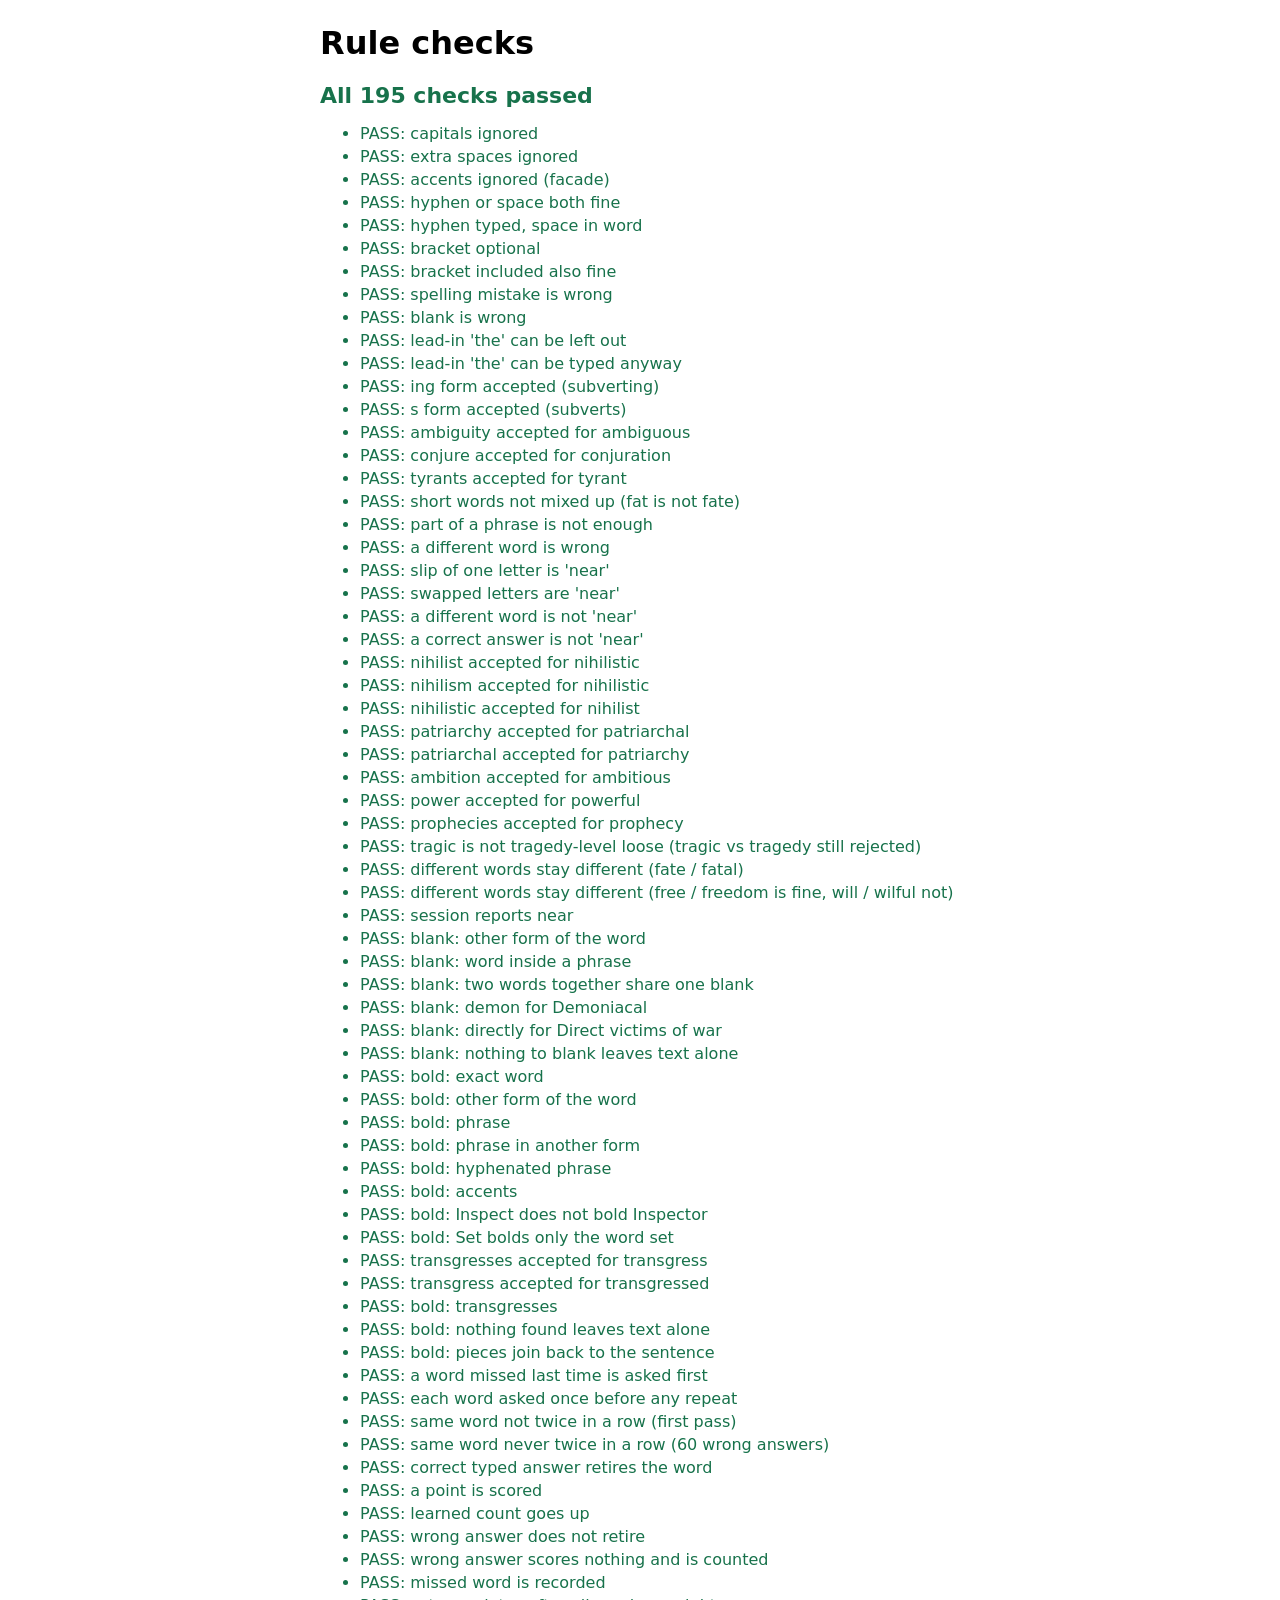
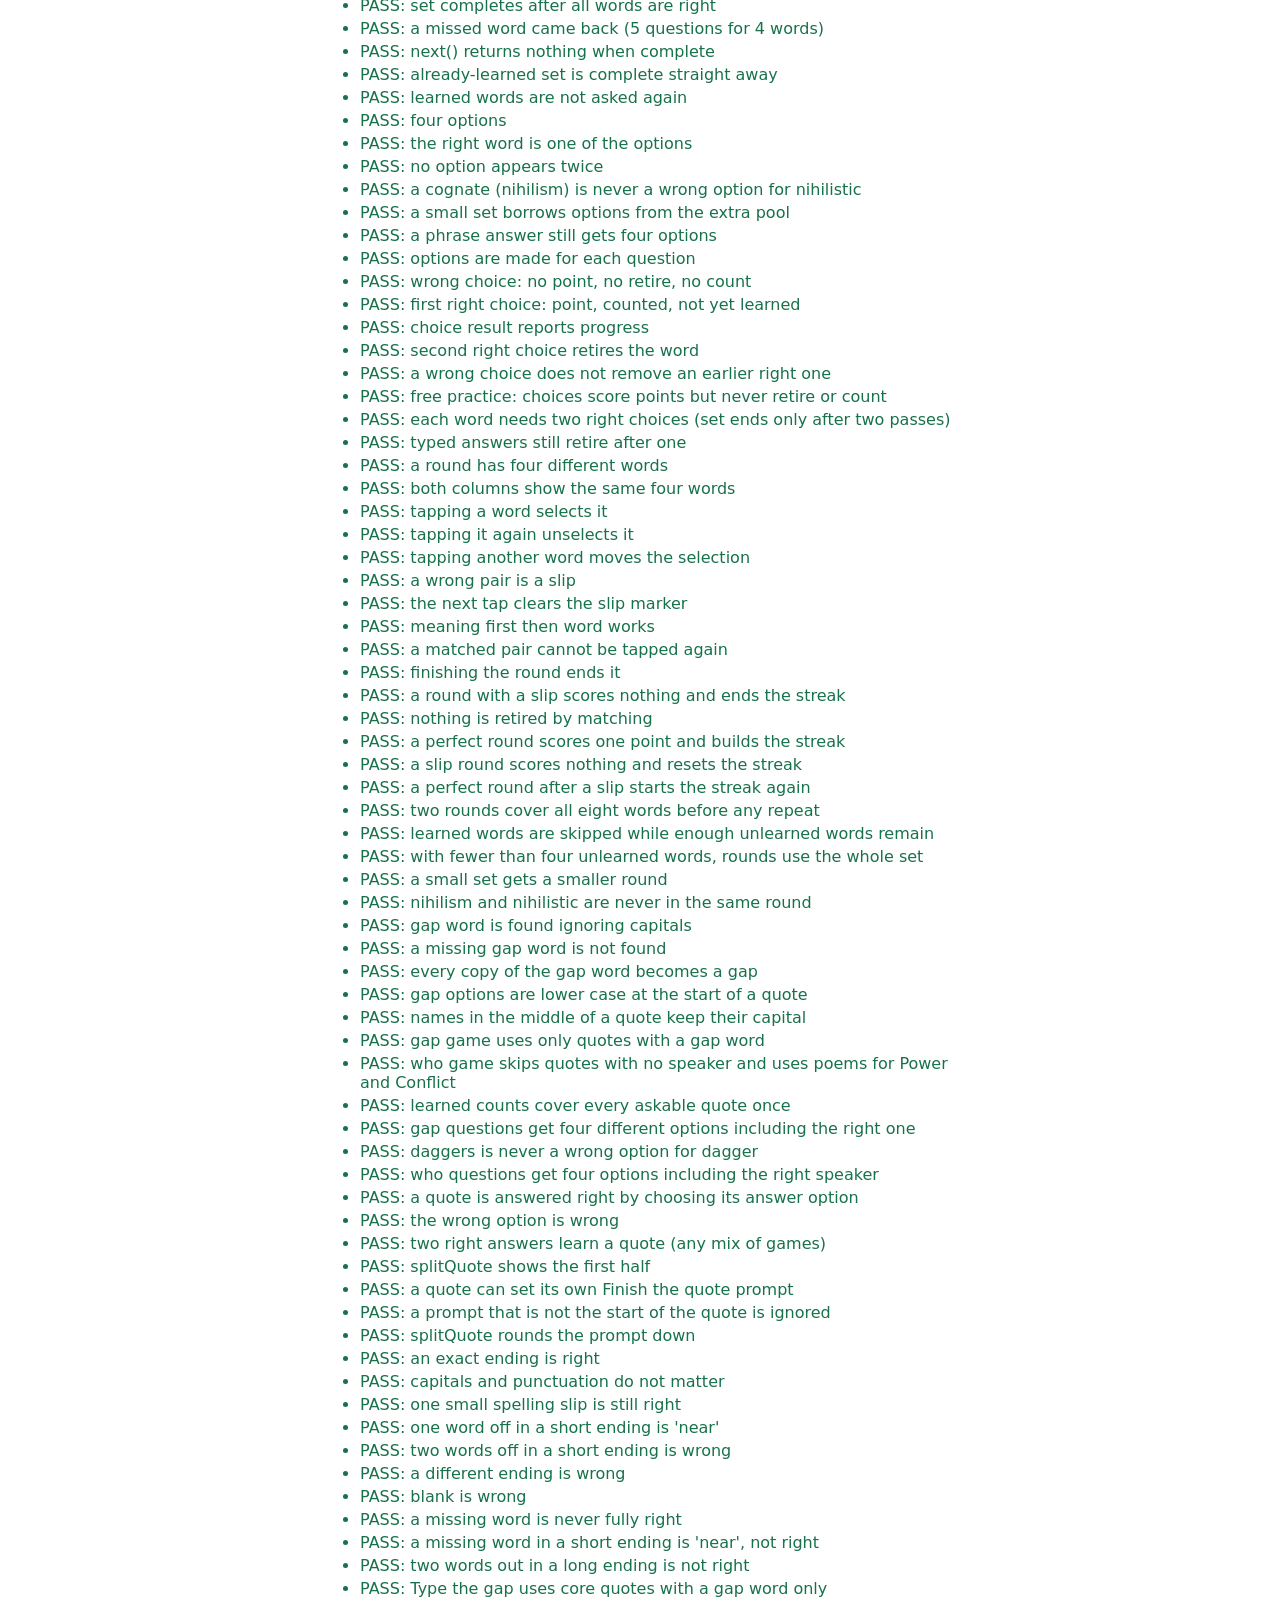
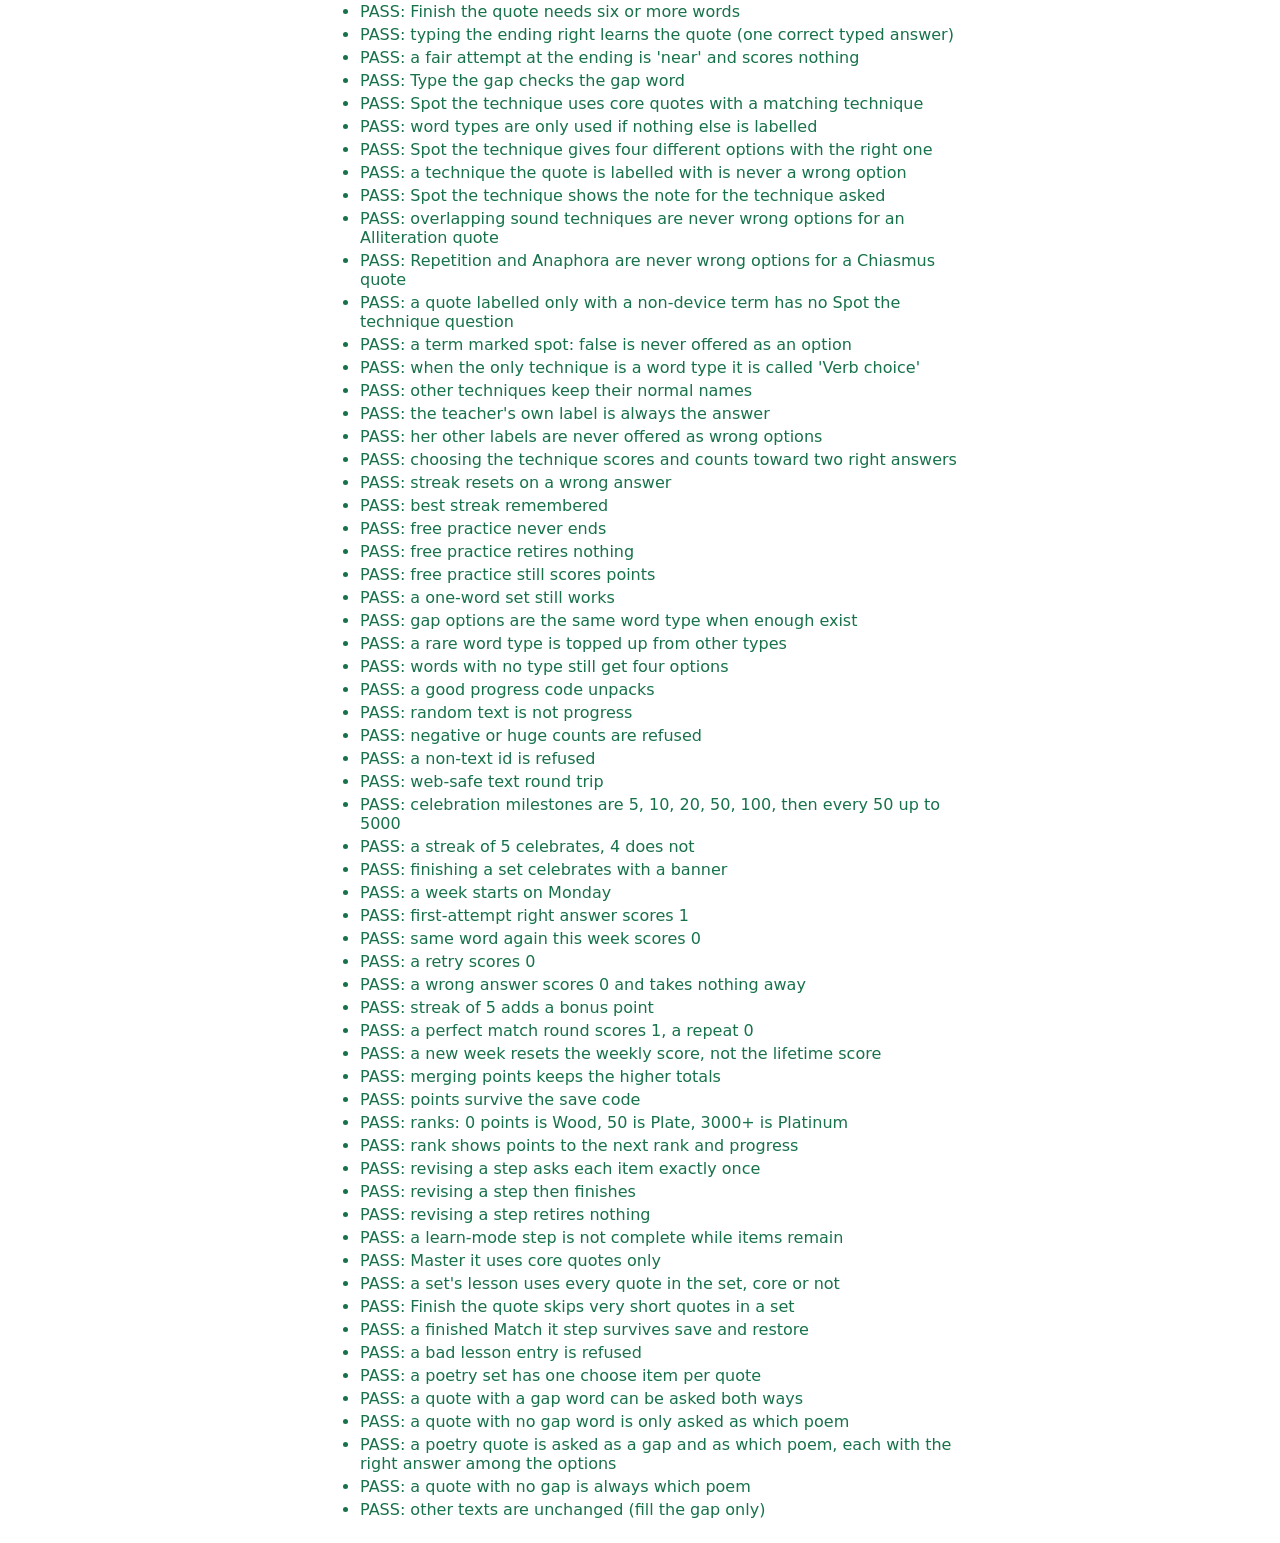
==== commit 584a9c3a: "Ranks: Wood to Platinum by lifetime points, rank card and rank-up banner Co-Authored-By: Claude Sonn" ====
--- a/web/tests.html
+++ b/web/tests.html
@@ -596,6 +596,9 @@
   const packed = Backup.pack({ retired: [], stats: {}, pts: { life: 12, week: "2026-10-19", wk: 4 } });
   const un = Backup.unpack(JSON.parse(JSON.stringify(packed)));
   check("points survive the save code", un && un.pts.life === 12 && un.pts.wk === 4 && un.pts.week === "2026-10-19");
+  check("ranks: 0 points is Wood, 50 is Plate, 3000+ is Platinum", Points.rank(0).name === "Wood" && Points.rank(49).name === "Wood" && Points.rank(50).name === "Plate" && Points.rank(99999).name === "Platinum");
+  const r = Points.rank(100);
+  check("rank shows points to the next rank and progress", r.next === "Ivory" && r.toNext === 50 && r.pct === 50 && Points.rank(99999).next === null);
   Store.save(saved);
 }
 
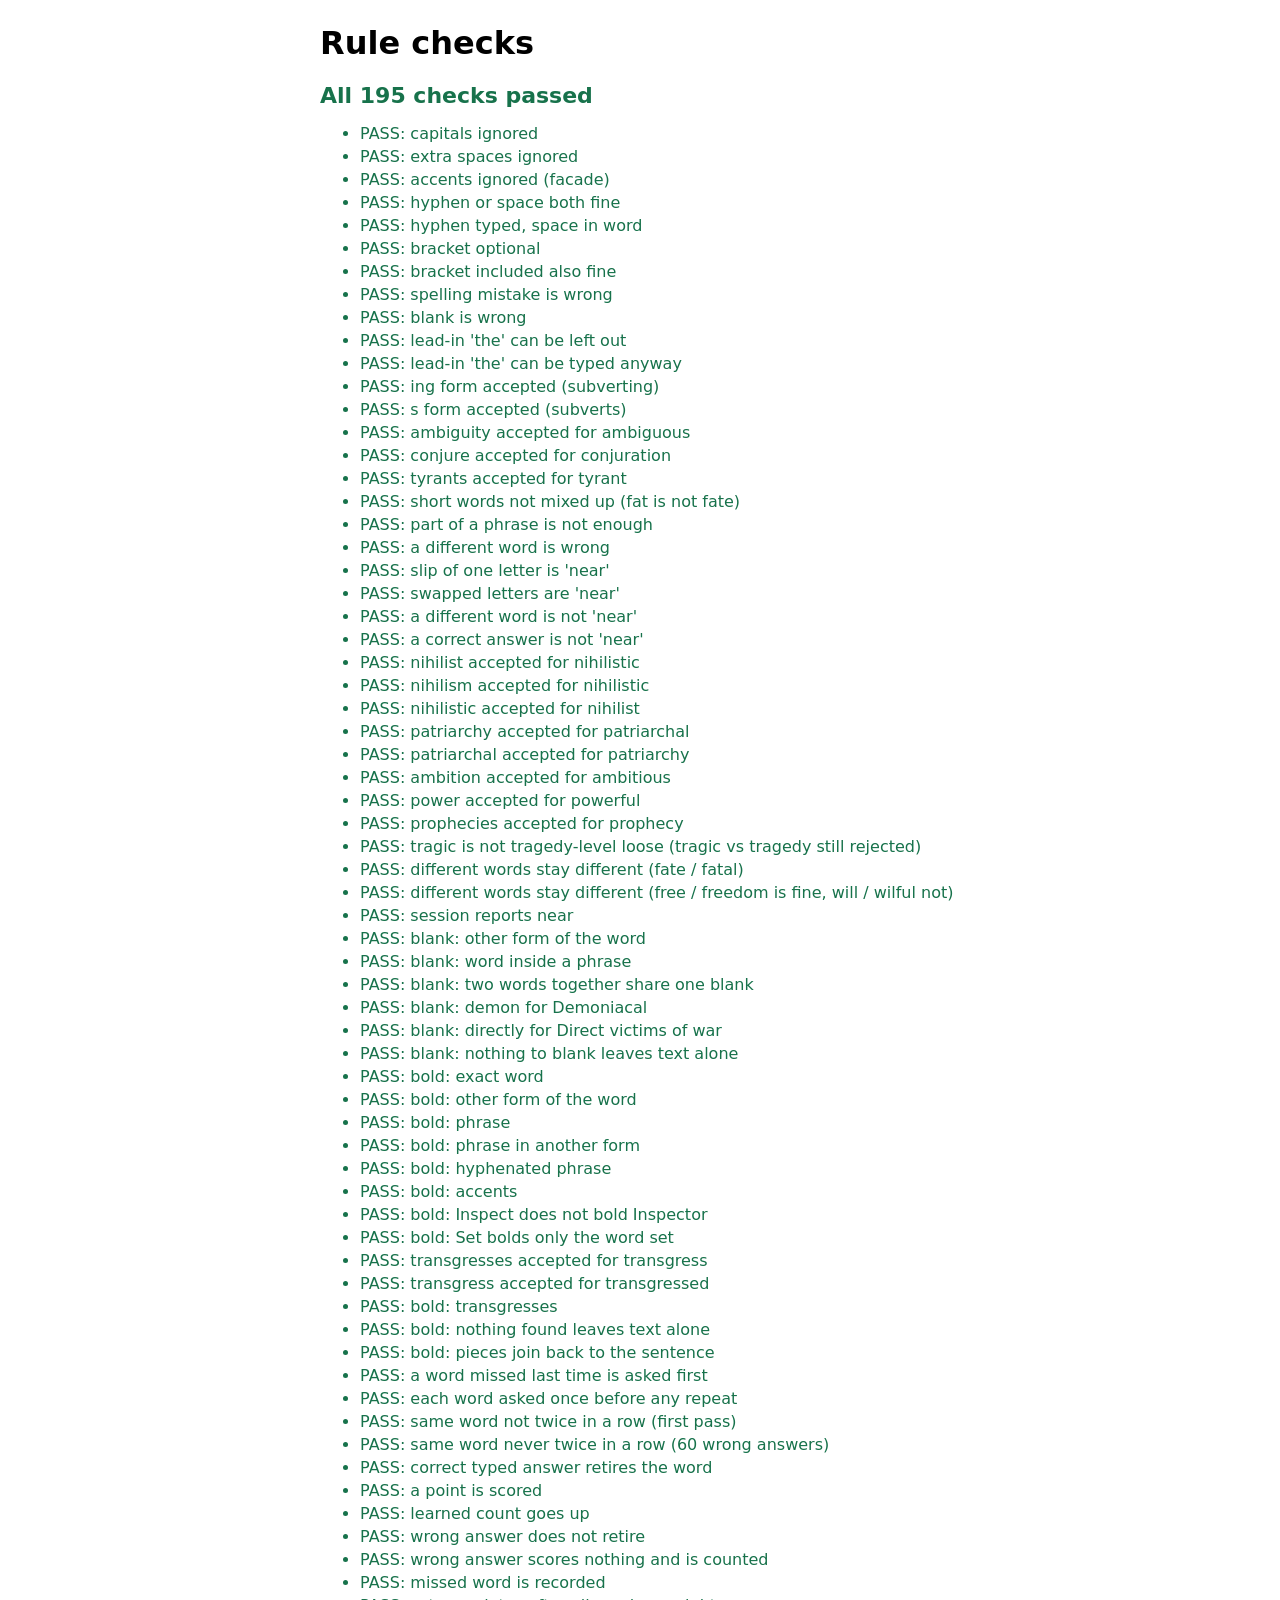
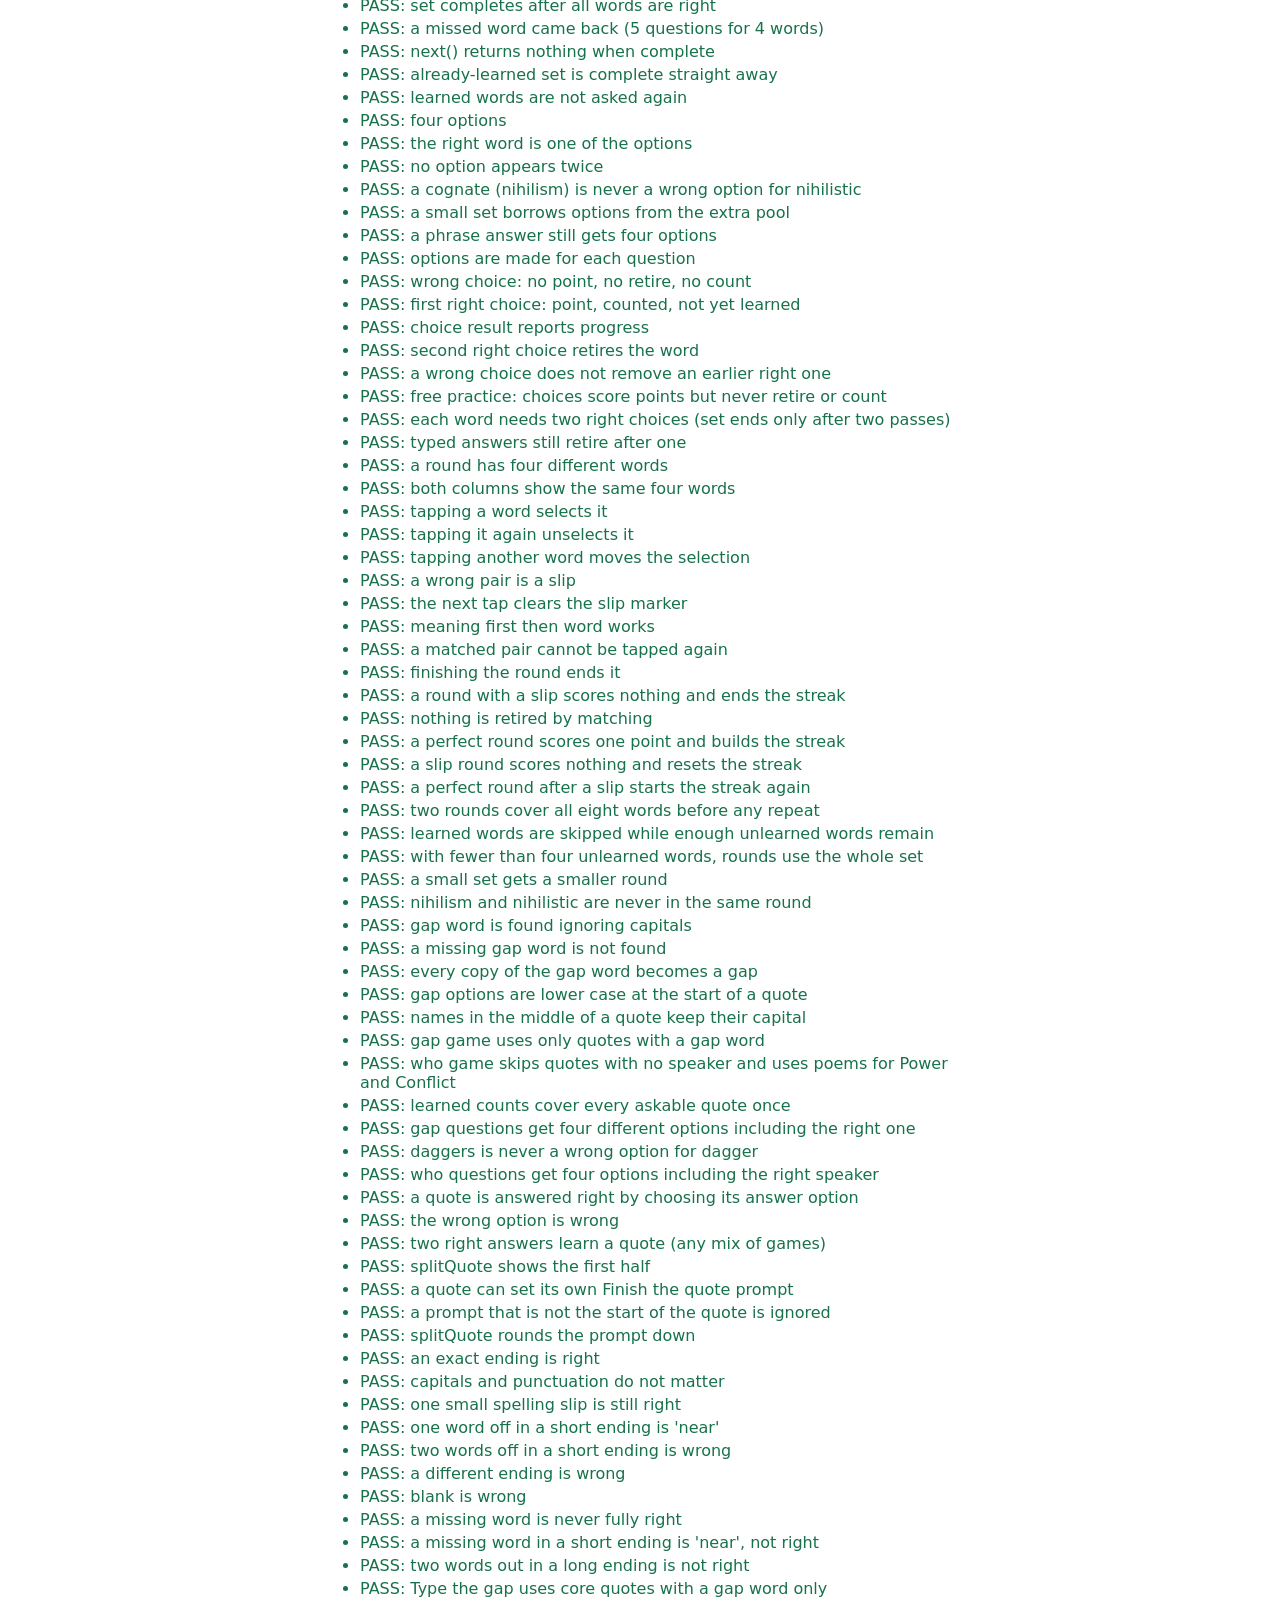
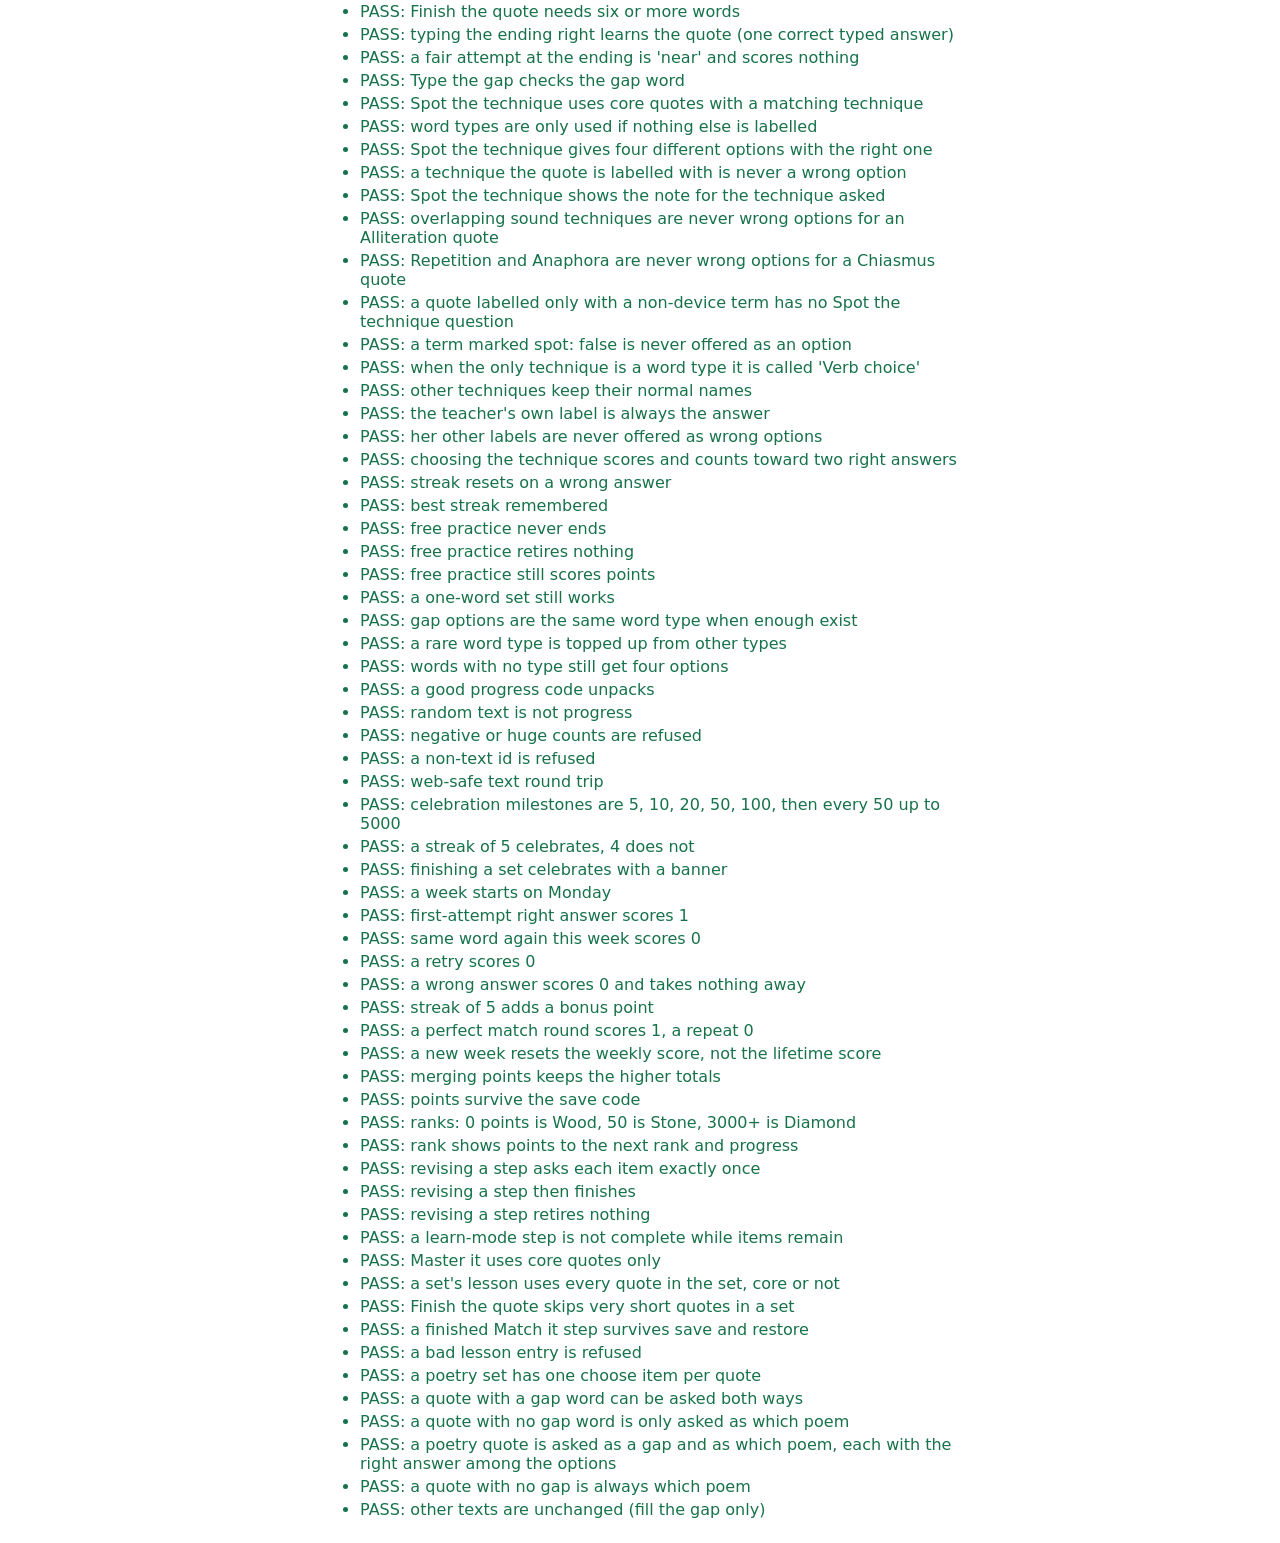
==== commit 23acce56: "Ranks: materials ladder (Wood to Diamond); note leaderboard options in ideas Co-Authored-By: Claude " ====
--- a/web/tests.html
+++ b/web/tests.html
@@ -596,9 +596,9 @@
   const packed = Backup.pack({ retired: [], stats: {}, pts: { life: 12, week: "2026-10-19", wk: 4 } });
   const un = Backup.unpack(JSON.parse(JSON.stringify(packed)));
   check("points survive the save code", un && un.pts.life === 12 && un.pts.wk === 4 && un.pts.week === "2026-10-19");
-  check("ranks: 0 points is Wood, 50 is Plate, 3000+ is Platinum", Points.rank(0).name === "Wood" && Points.rank(49).name === "Wood" && Points.rank(50).name === "Plate" && Points.rank(99999).name === "Platinum");
+  check("ranks: 0 points is Wood, 50 is Stone, 3000+ is Diamond", Points.rank(0).name === "Wood" && Points.rank(49).name === "Wood" && Points.rank(50).name === "Stone" && Points.rank(99999).name === "Diamond");
   const r = Points.rank(100);
-  check("rank shows points to the next rank and progress", r.next === "Ivory" && r.toNext === 50 && r.pct === 50 && Points.rank(99999).next === null);
+  check("rank shows points to the next rank and progress", r.next === "Bronze" && r.toNext === 50 && r.pct === 50 && Points.rank(99999).next === null);
   Store.save(saved);
 }
 
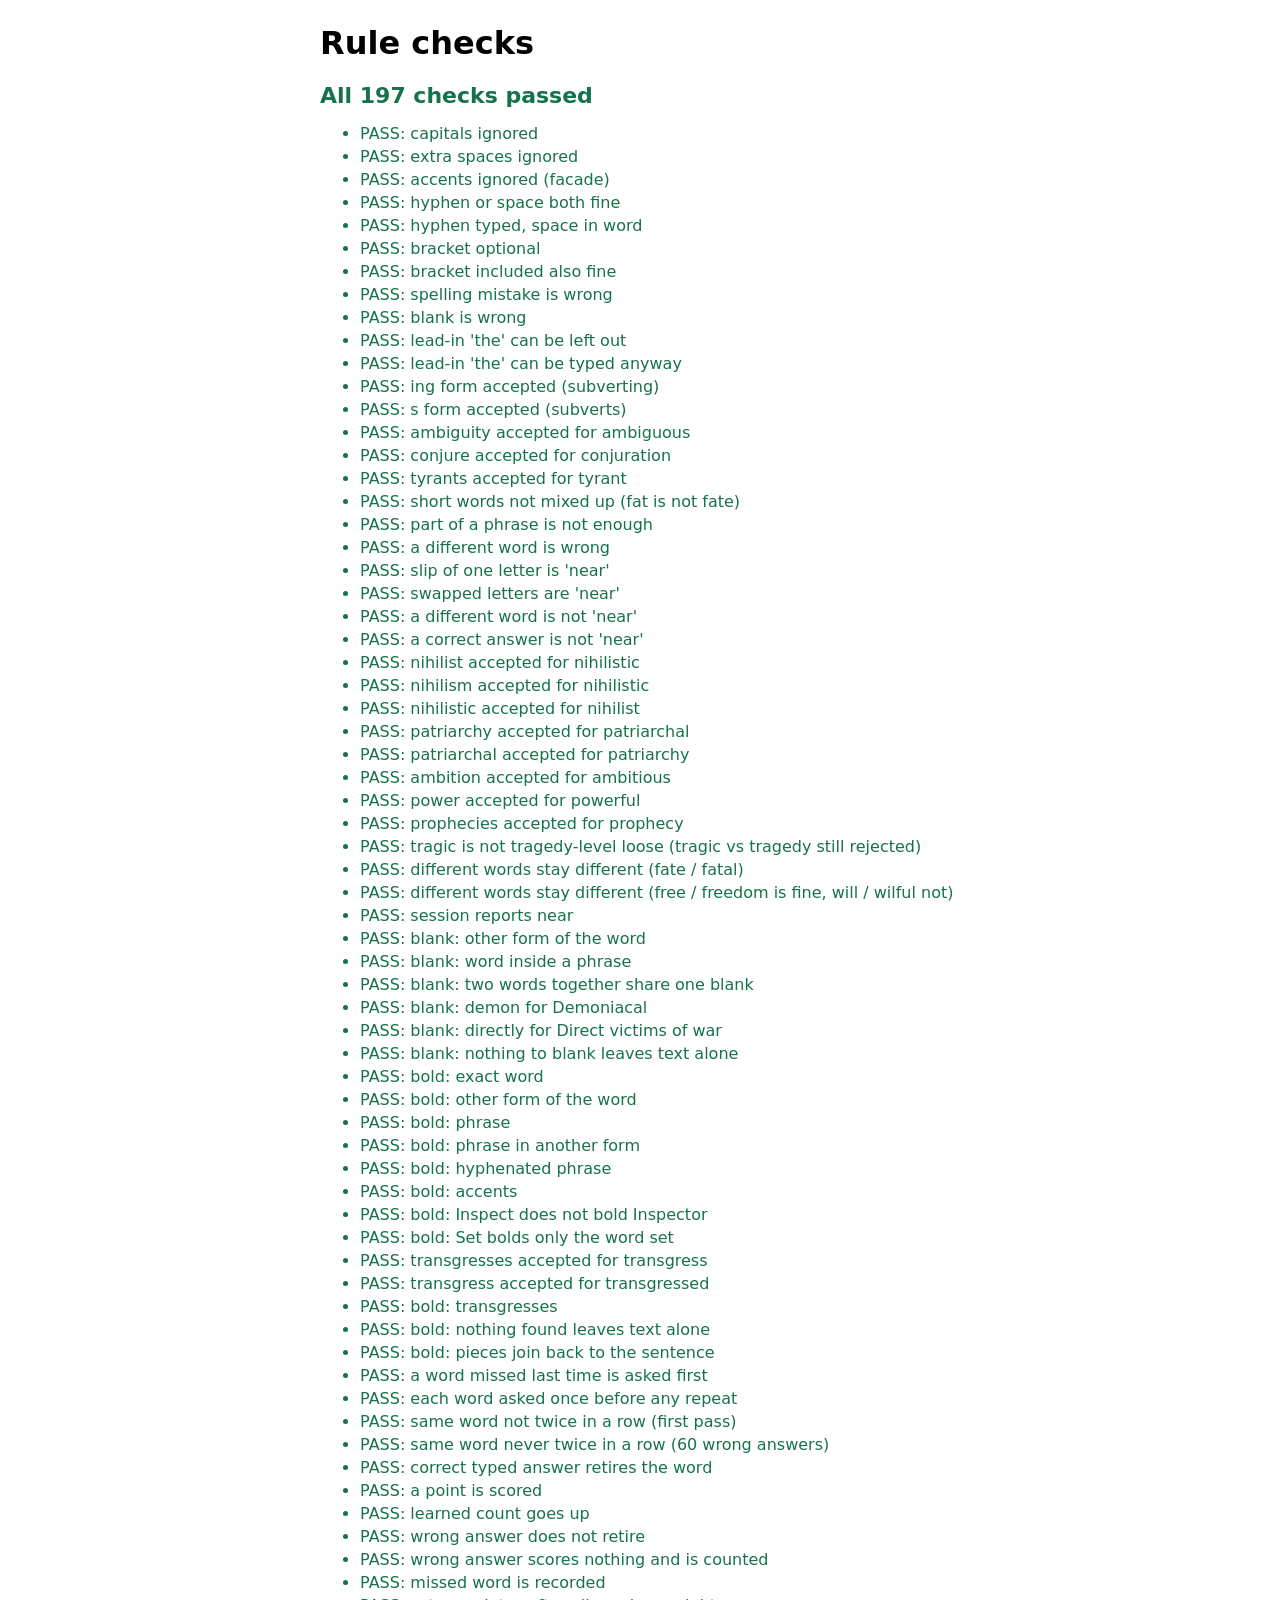
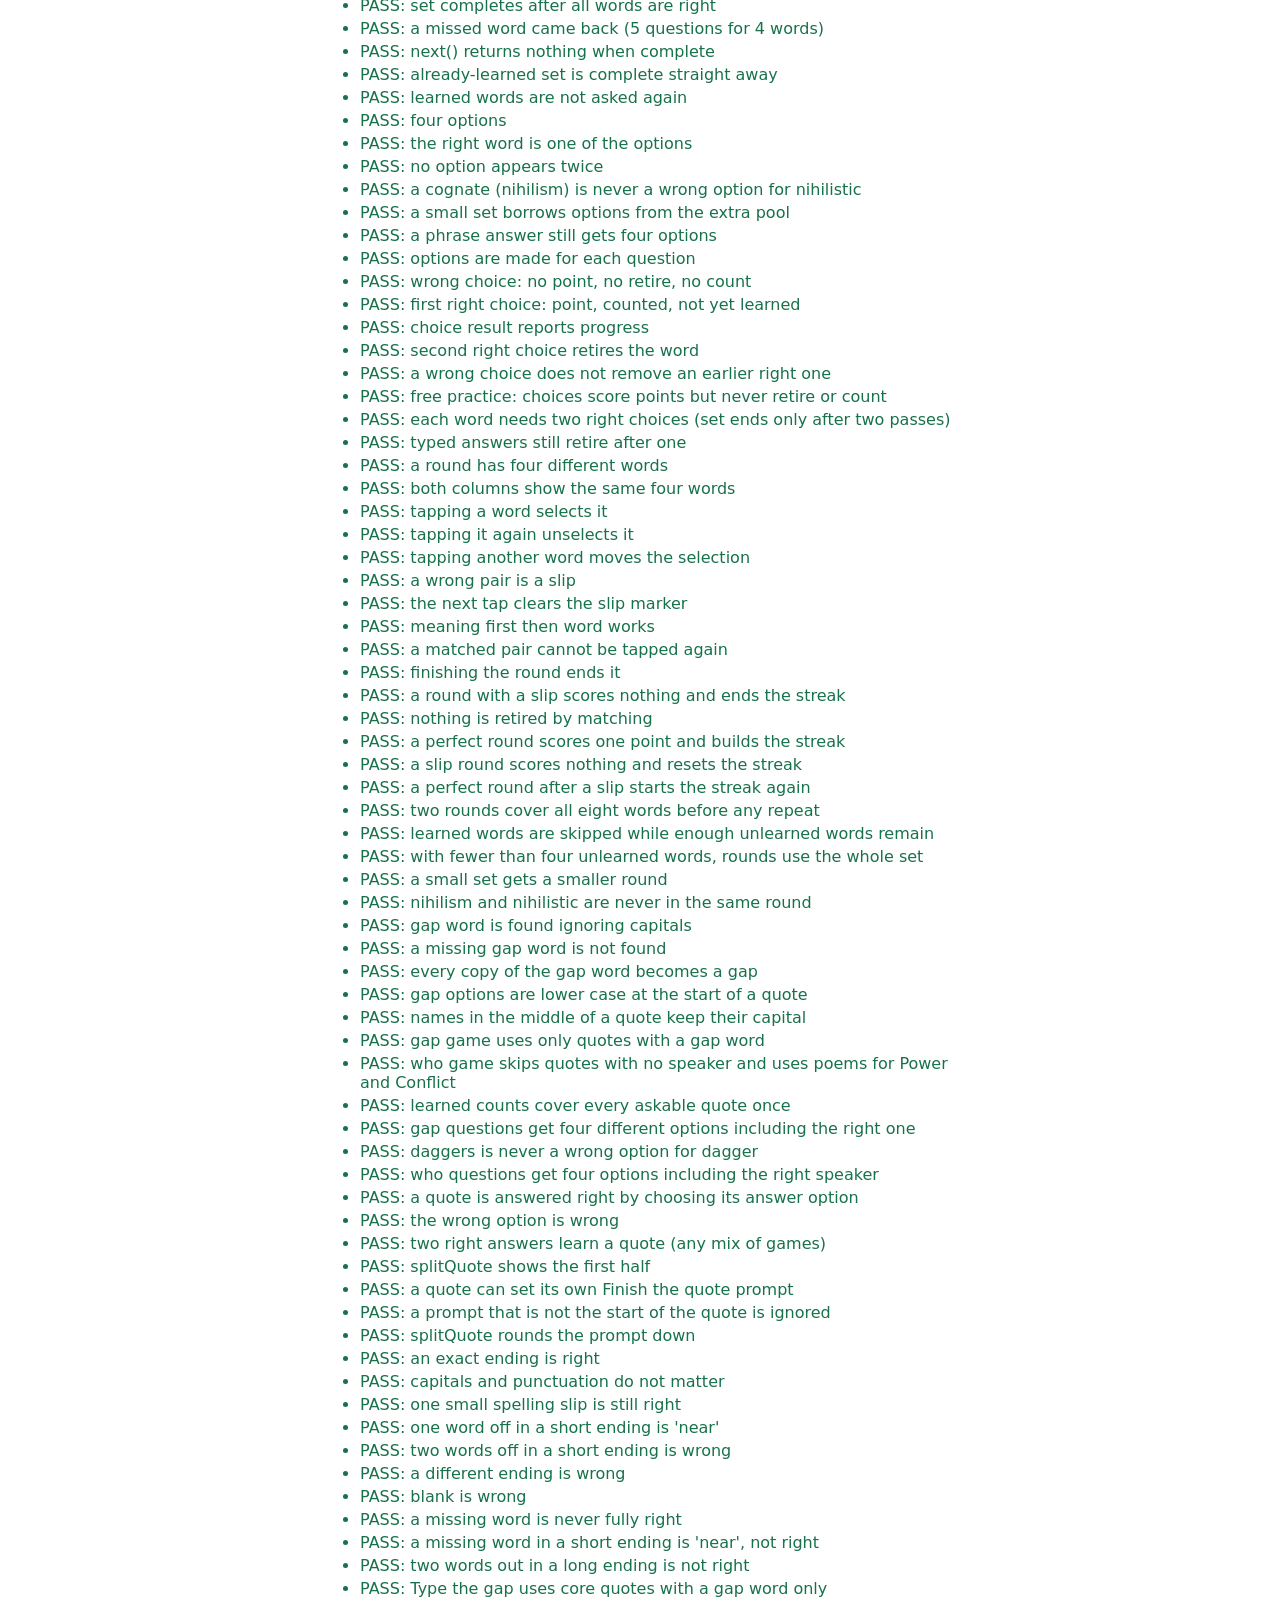
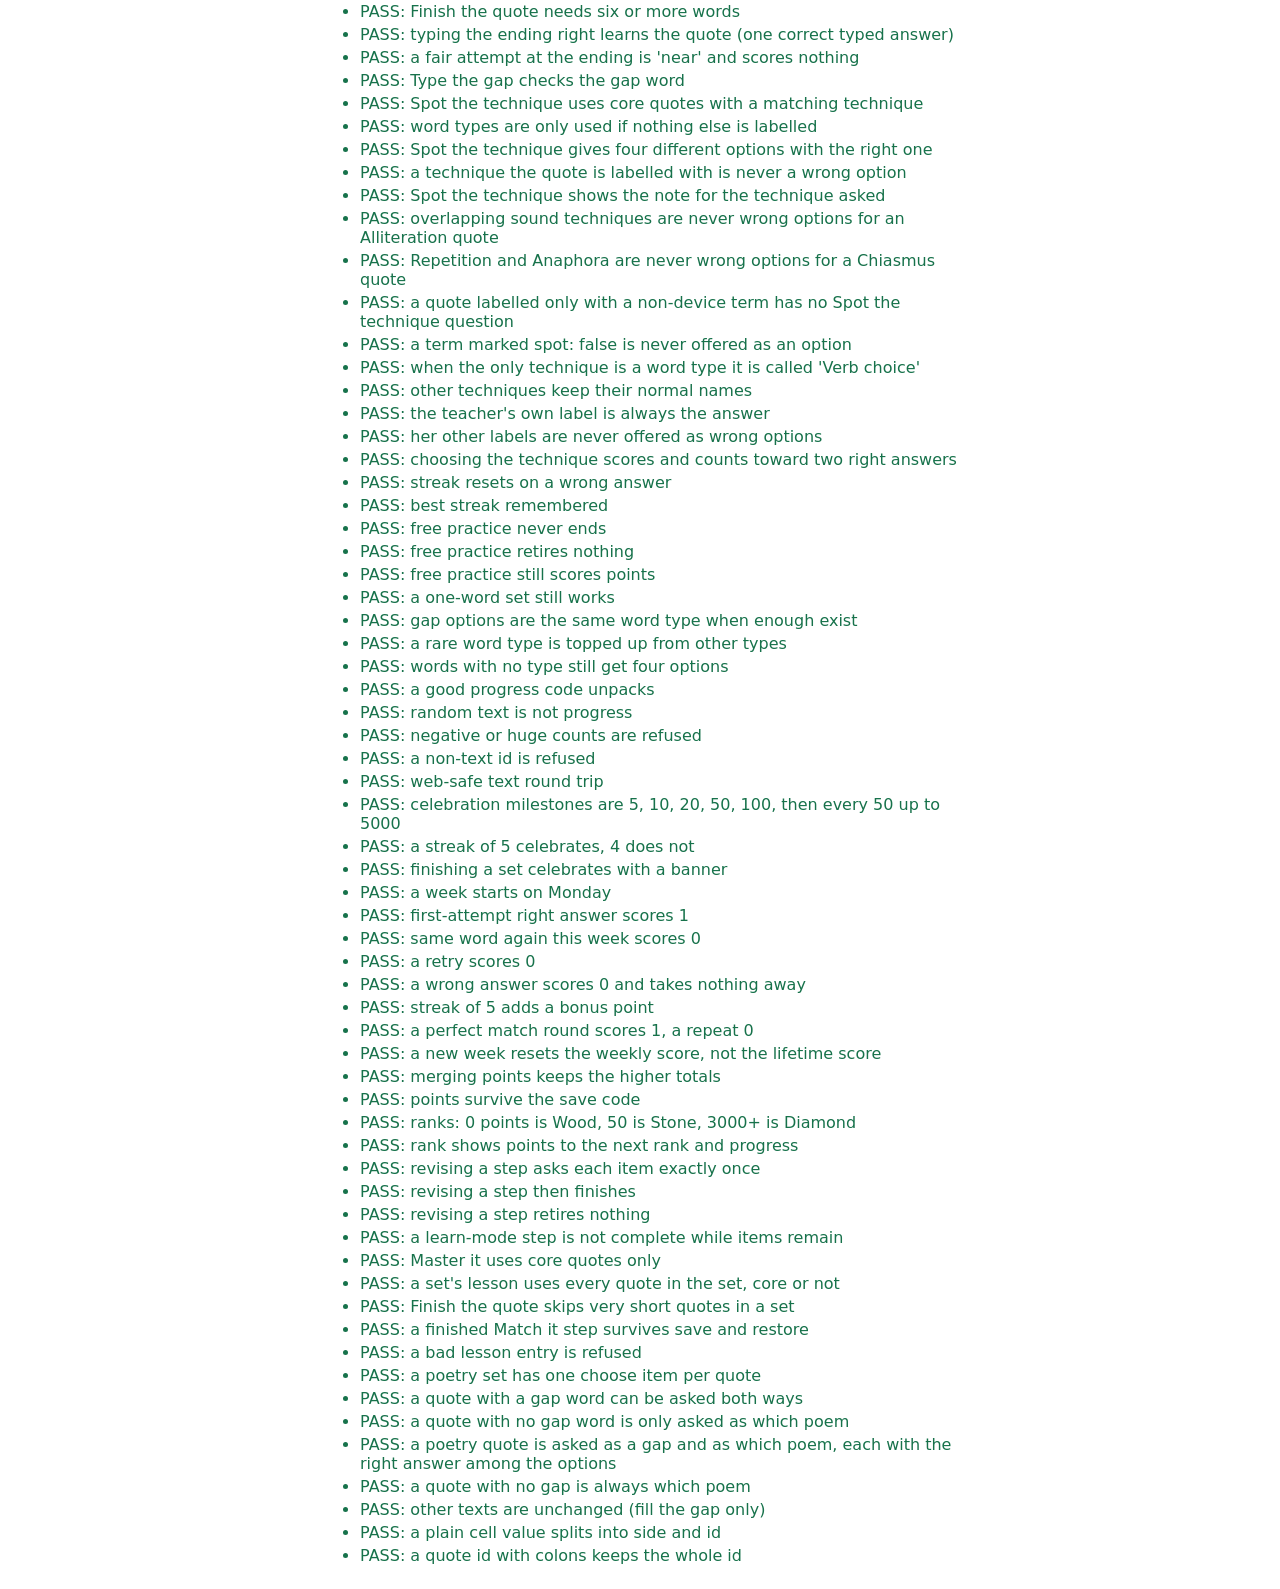
==== commit 1ce68c4c: "Fix Match the quote: ids with colons broke every quote pair (parse only the first colon) Co-Authored" ====
--- a/web/tests.html
+++ b/web/tests.html
@@ -665,6 +665,10 @@
   check("other texts are unchanged (fill the gap only)", other.length === 1 && !other[0].variants);
 }
 
+// ---- Matching cells: ids can contain colons ----
+check("a plain cell value splits into side and id", Engine.parseCell("w:ambition").side === "w" && Engine.parseCell("w:ambition").id === "ambition");
+check("a quote id with colons keeps the whole id", Engine.parseCell("m:qm:mac-1-04").side === "m" && Engine.parseCell("m:qm:mac-1-04").id === "qm:mac-1-04");
+
 // ---- Show results ----
 const failed = results.filter((r) => !r.ok).length;
 document.getElementById("summary").textContent =
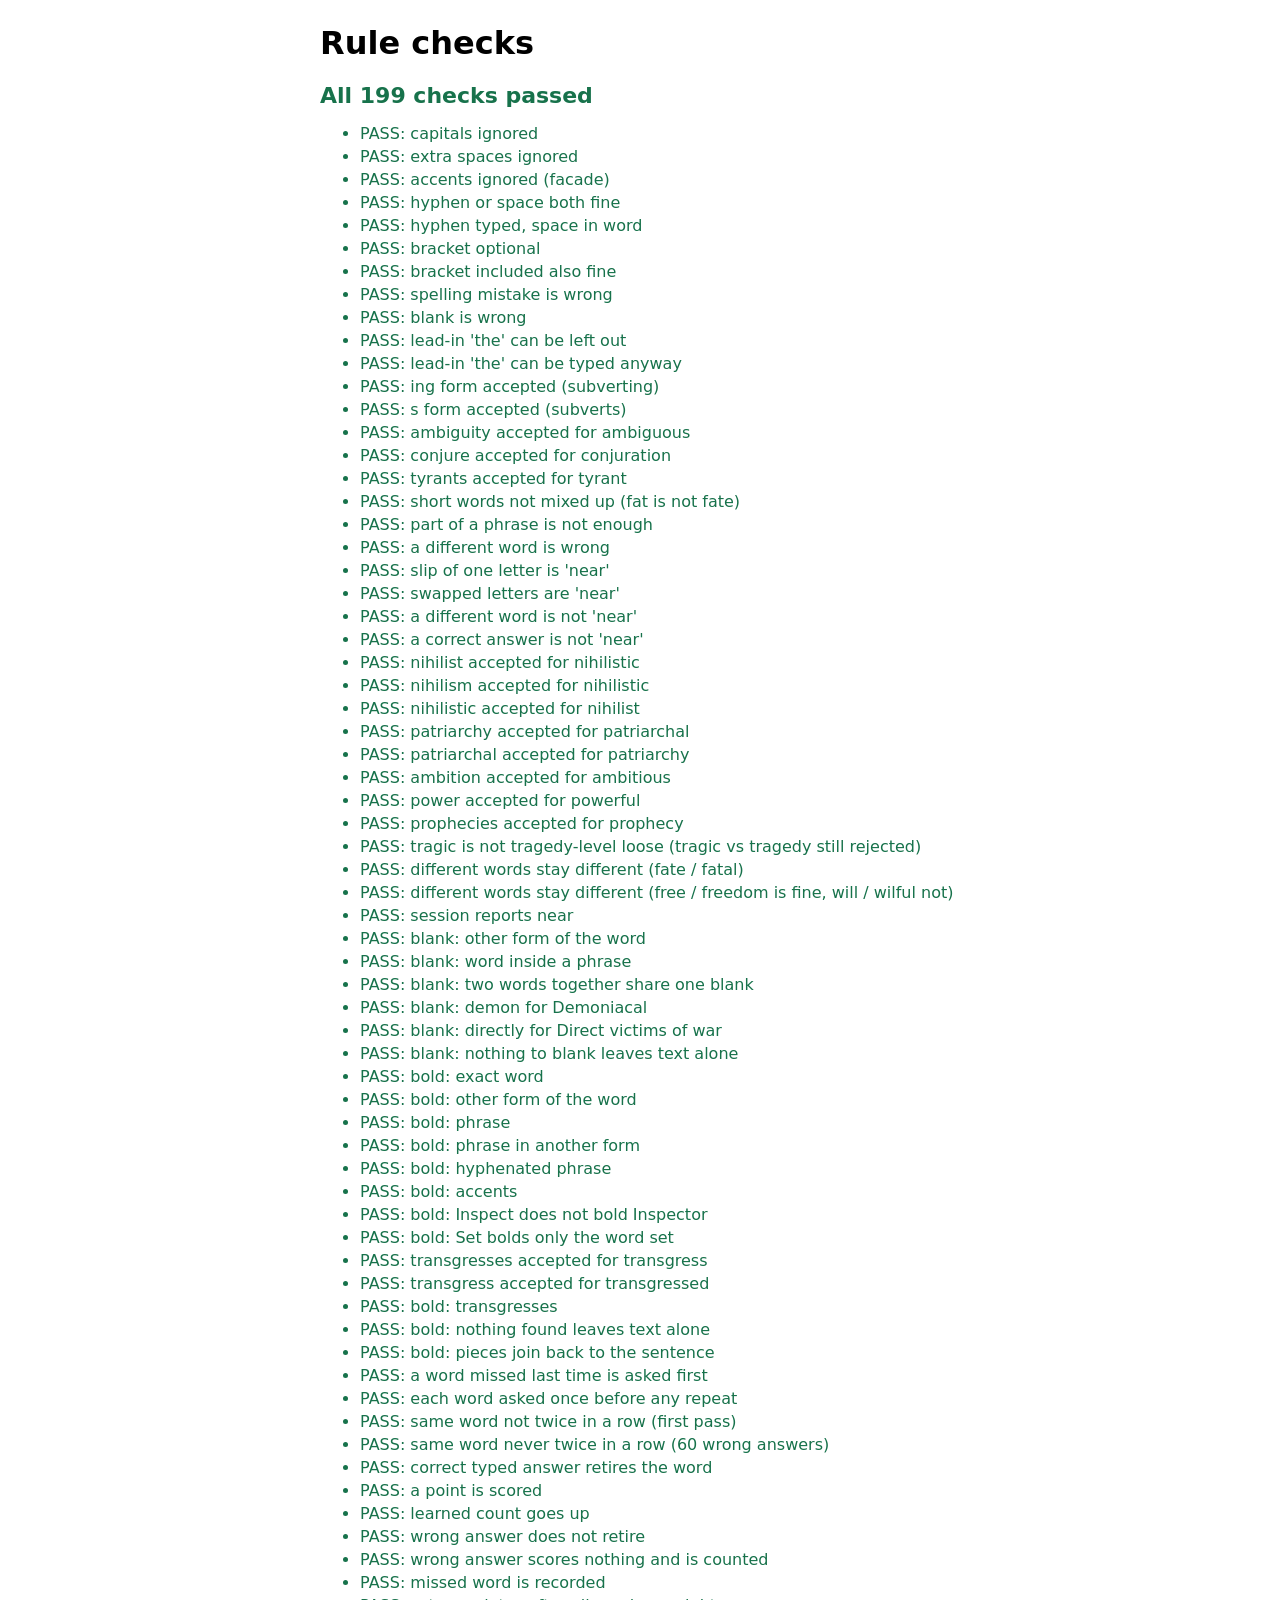
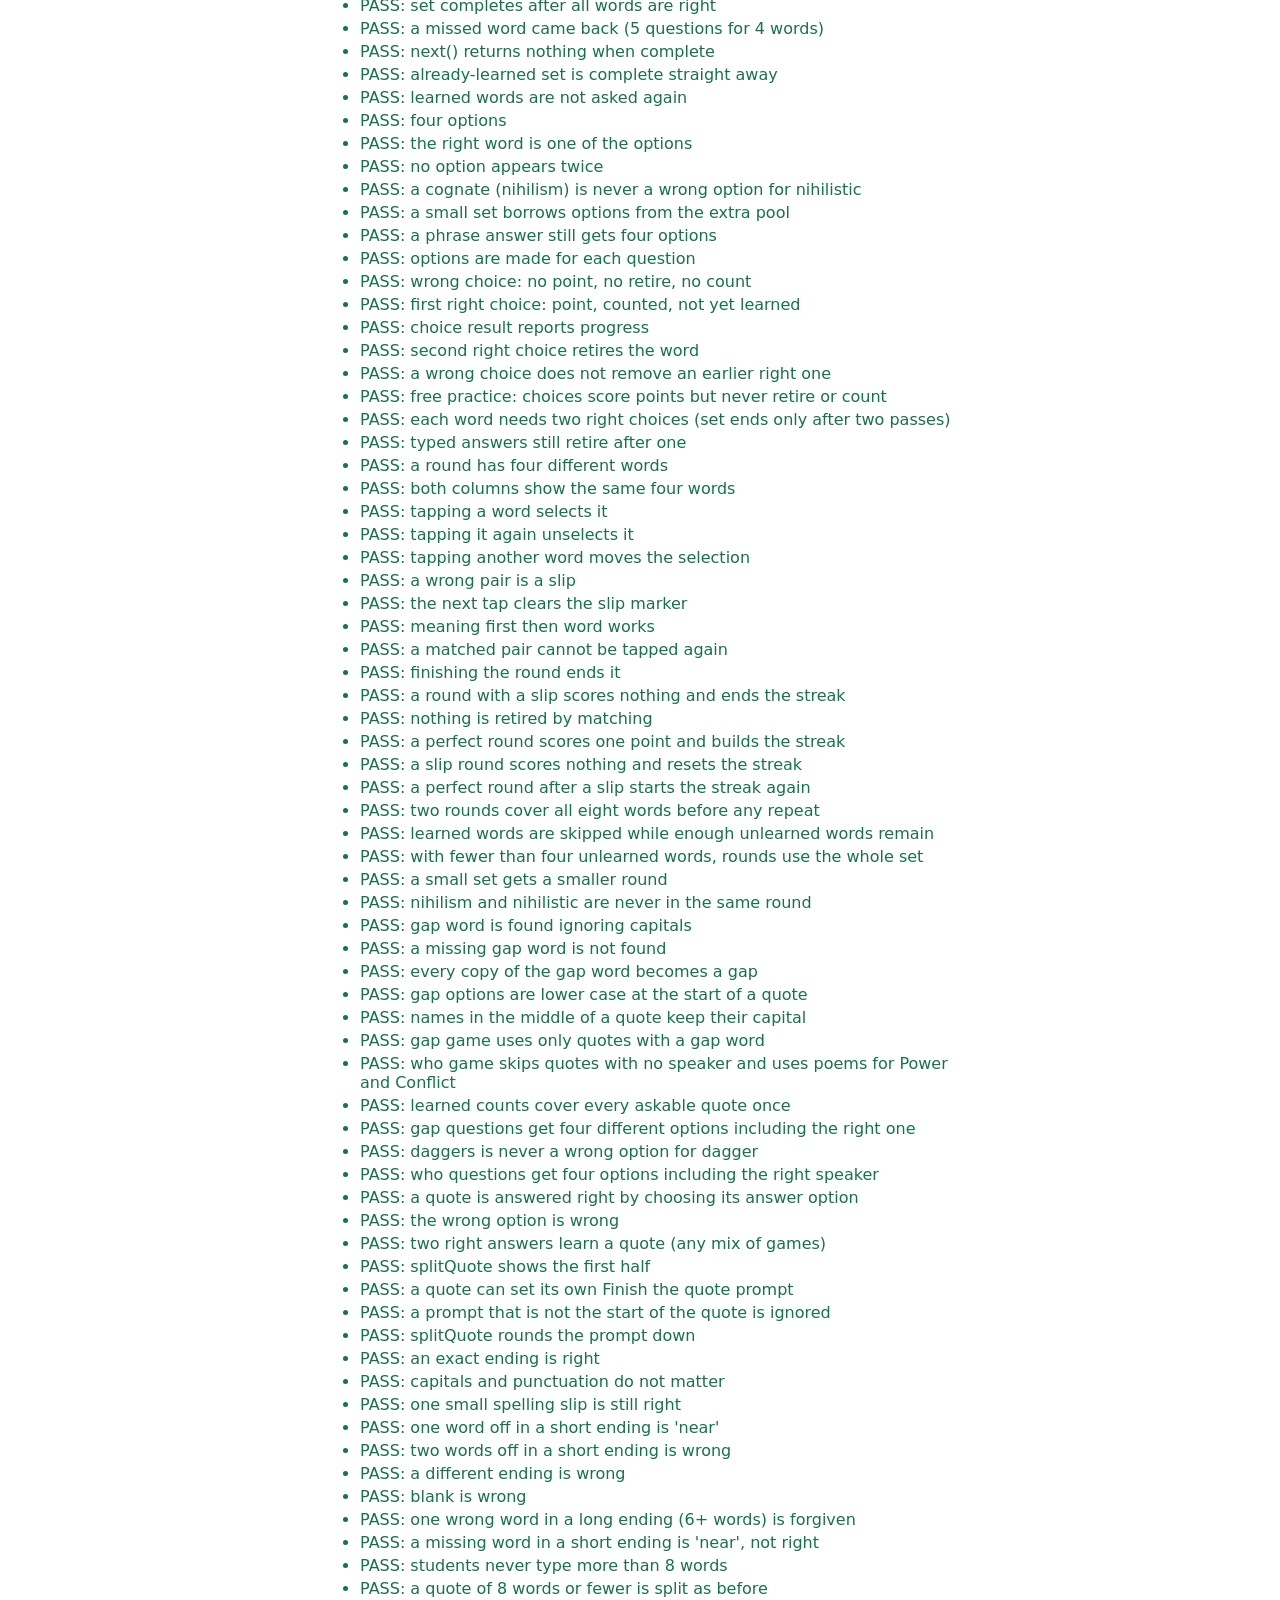
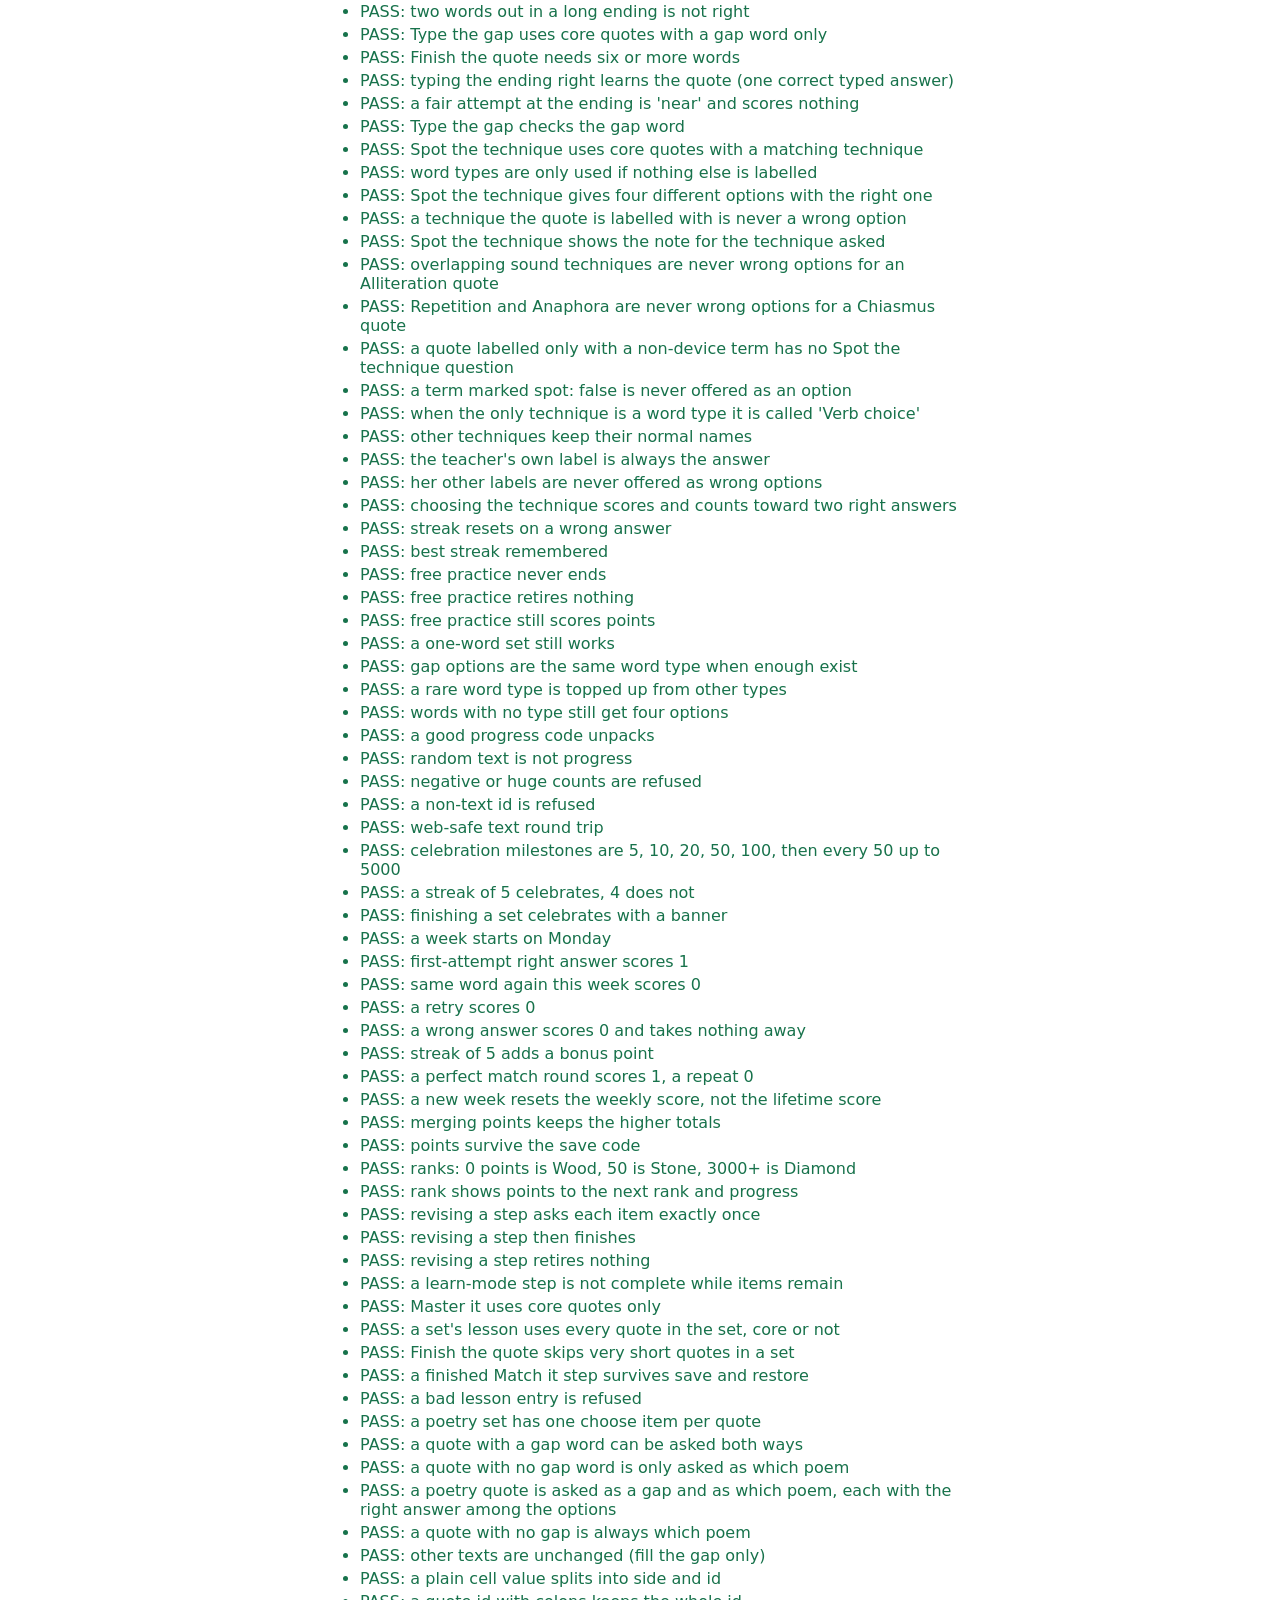
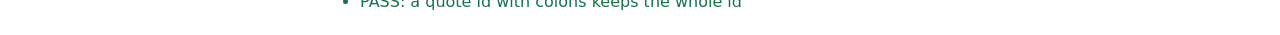
==== commit 21e3acc2: "Keep the quote visible above the phone keyboard; cap typed ending at 8 words; forgive one word in lo" ====
--- a/web/tests.html
+++ b/web/tests.html
@@ -399,8 +399,10 @@
   check("two words off in a short ending is wrong", QuoteTools.checkEnding("is my head dear husband", "is my mind dear wife") === "wrong");
   check("a different ending is wrong", QuoteTools.checkEnding("something else entirely", "is my mind dear wife") === "wrong");
   check("blank is wrong", QuoteTools.checkEnding("   ", "is my mind dear wife") === "wrong");
-  check("a missing word is never fully right", QuoteTools.checkEnding("i have almost forgot the taste of fear", "i have almost forgot the taste of fears and") === "near");
-  check("a missing word in a short ending is 'near', not right", QuoteTools.checkEnding("living and they do not", "living and they do not care") === "near");
+  check("one wrong word in a long ending (6+ words) is forgiven", QuoteTools.checkEnding("i have almost forgot the taste of fear", "i have almost forgot the taste of fears and") === "right");
+  check("a missing word in a short ending is 'near', not right", QuoteTools.checkEnding("is my mind dear", "is my mind dear wife") === "near");
+  check("students never type more than 8 words", QuoteTools.splitQuote("a b c d e f g h i j k l m n o p q r s t").rest.split(" ").length === 8 && QuoteTools.splitQuote("a b c d e f g h i j k l", "a b").prompt === "a b c d");
+  check("a quote of 8 words or fewer is split as before", QuoteTools.splitQuote("one two three four five six seven eight").prompt === "one two three four");
   check("two words out in a long ending is not right", QuoteTools.checkEnding("i have almost forgot taste of fears", "i have almost forgot the taste of fears and") !== "right");
 
   const gapItems = QuoteTools.masterItems(quotes, "macbeth", "mgap", techniques);
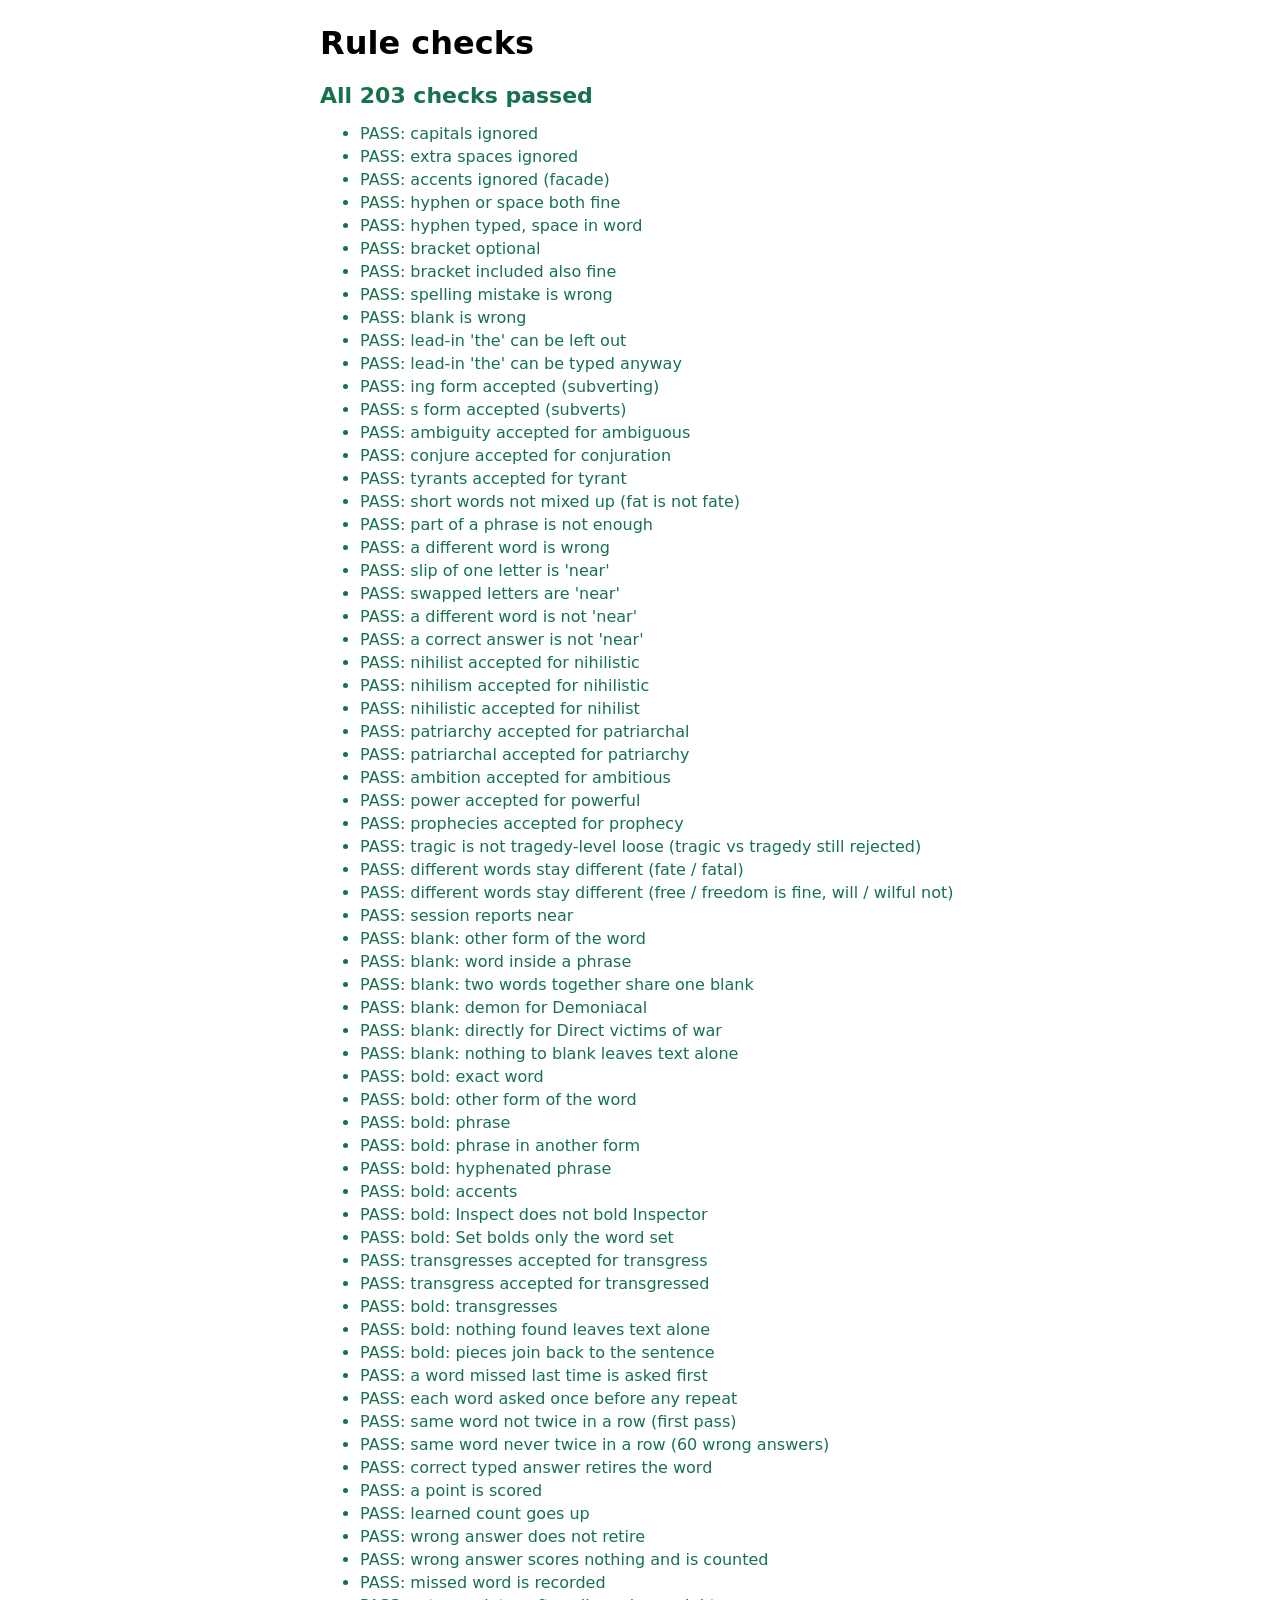
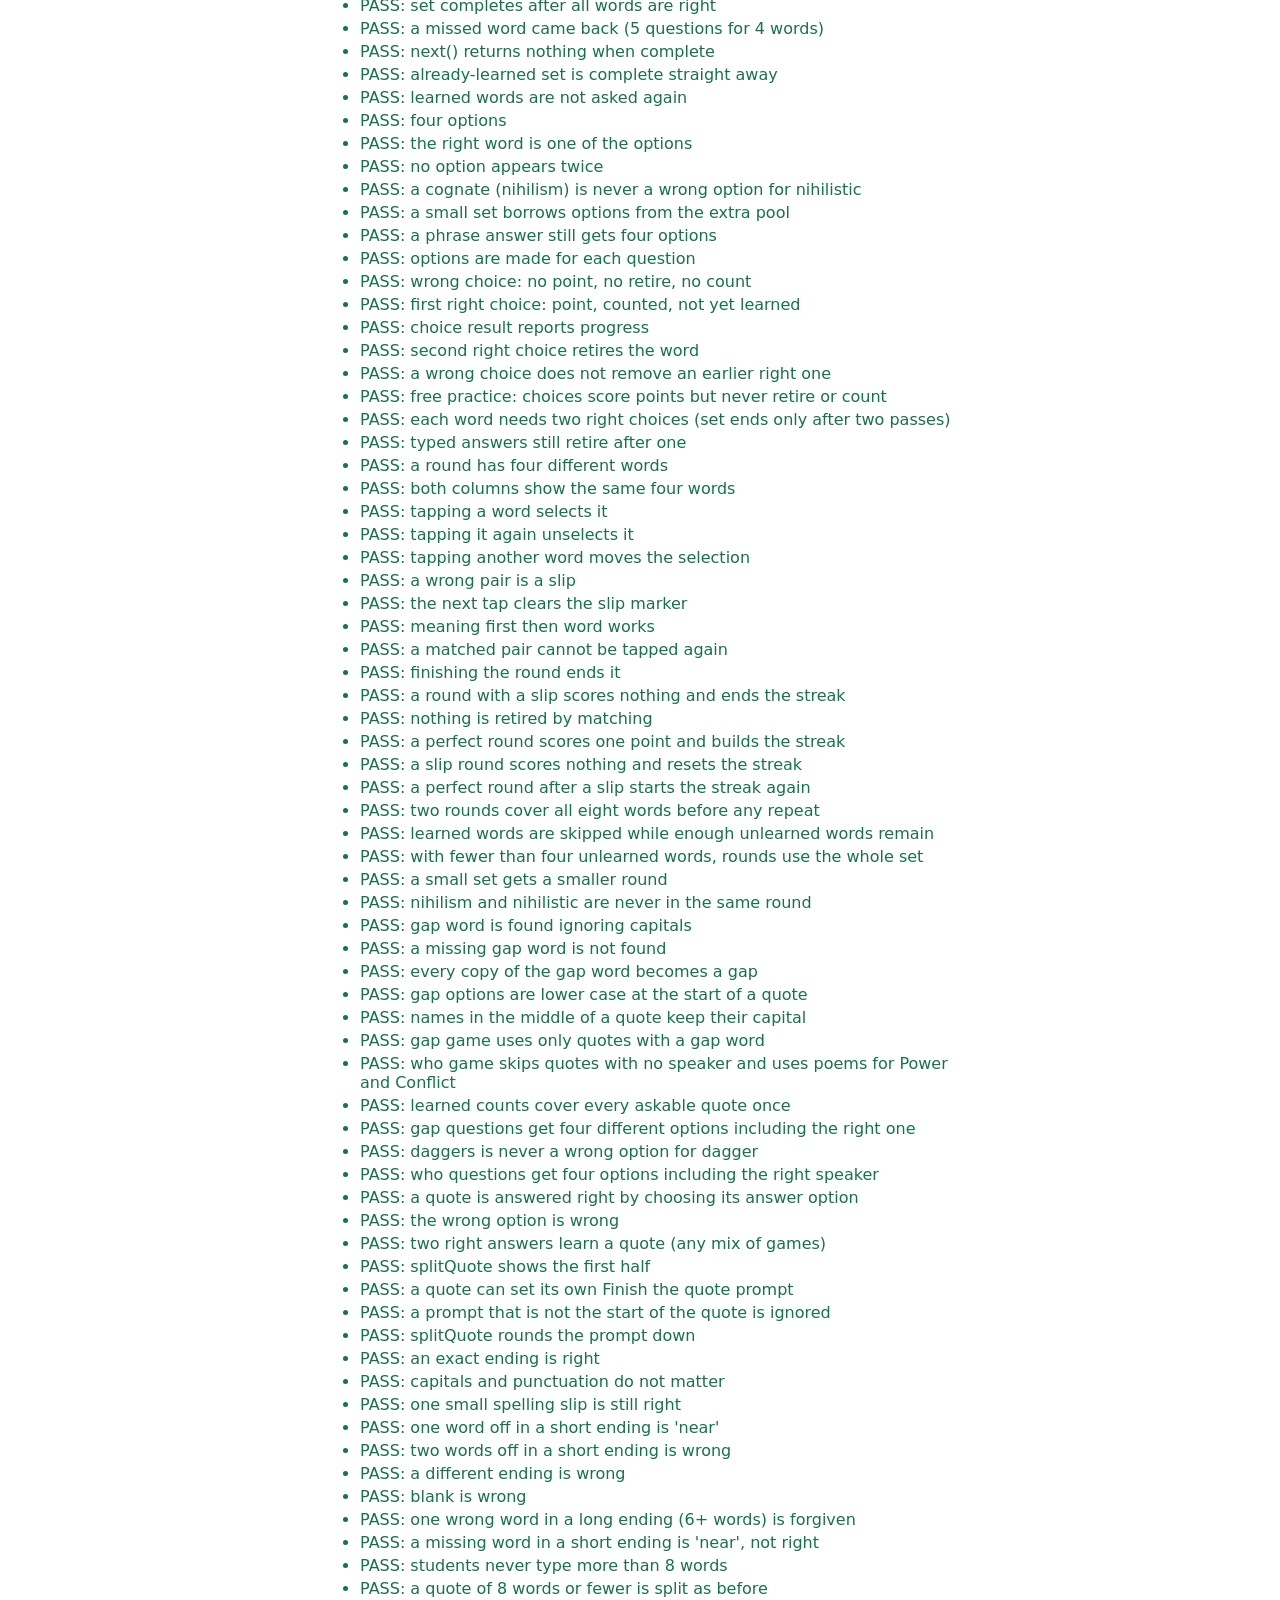
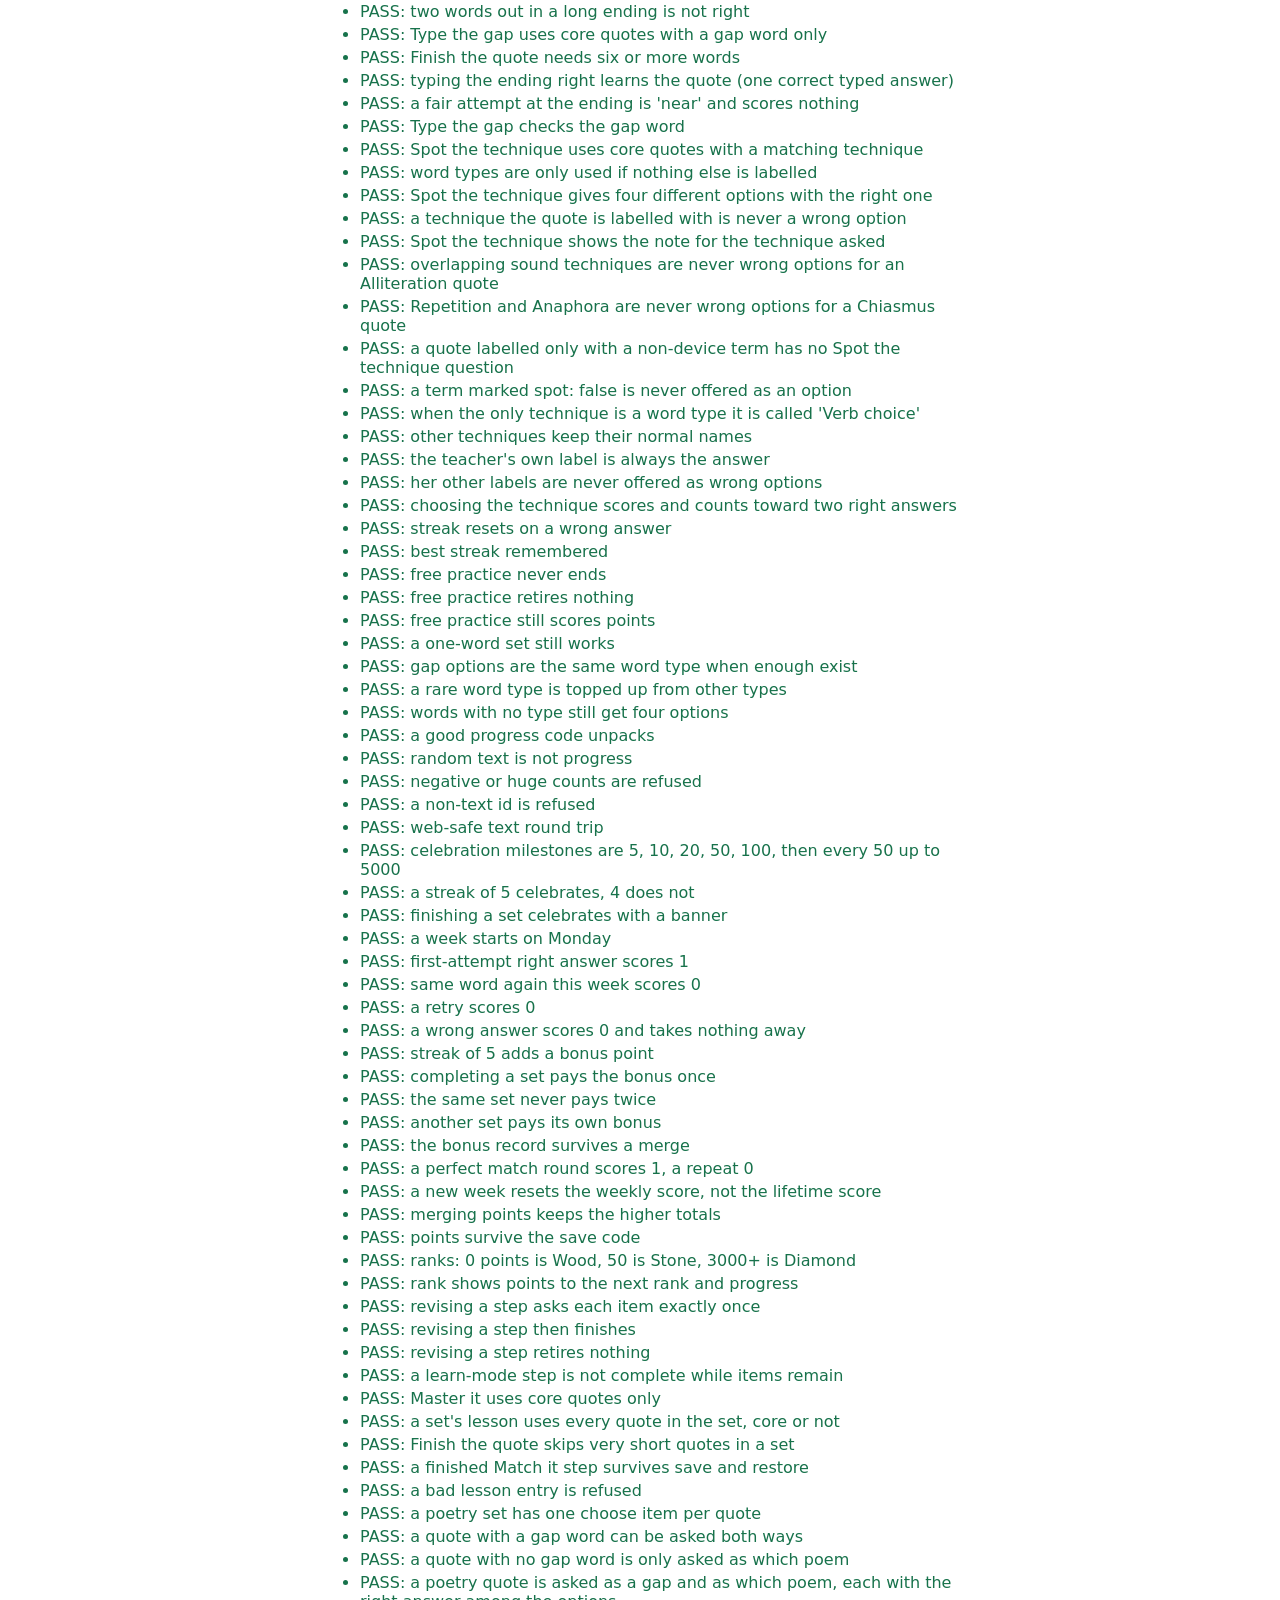
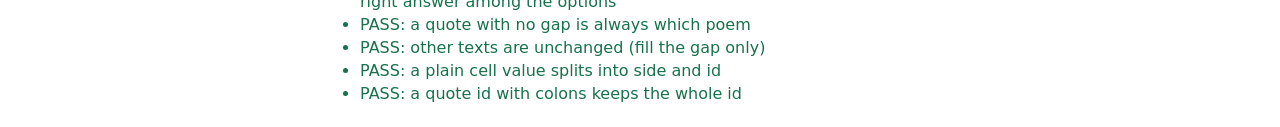
==== commit f091c215: "Set-complete bonus: +20 points once per set, only when the typed steps are done Co-Authored-By: Clau" ====
--- a/web/tests.html
+++ b/web/tests.html
@@ -588,6 +588,11 @@
   check("a retry scores 0", Points.forAnswer("w2", true, false, 1) === 0);
   check("a wrong answer scores 0 and takes nothing away", Points.forAnswer("w3", false, true, 0) === 0 && Points.weekly() === 1);
   check("streak of 5 adds a bonus point", Points.forAnswer("w4", true, true, 5) === 2 && Points.weekly() === 3 && Points.lifetime() === 3);
+  const beforeBonus = Points.lifetime();
+  check("completing a set pays the bonus once", Points.setBonus("some-set") === Points.SET_BONUS && Points.lifetime() === beforeBonus + Points.SET_BONUS);
+  check("the same set never pays twice", Points.setBonus("some-set") === 0 && Points.lifetime() === beforeBonus + Points.SET_BONUS);
+  check("another set pays its own bonus", Points.setBonus("other-set") === Points.SET_BONUS);
+  check("the bonus record survives a merge", Points.merge({ sets: ["a"], life: 1, week: "x" }, { sets: ["b"], life: 2, week: "x" }).sets.length === 2);
   check("a perfect match round scores 1, a repeat 0", Points.forMatchRound(["a", "b"], 1) === 1 && Points.forMatchRound(["a", "b"], 1) === 0);
   const old = Store.load();
   old.pts = { life: 10, week: "2000-01-03", wk: 7, earned: ["w1"] };
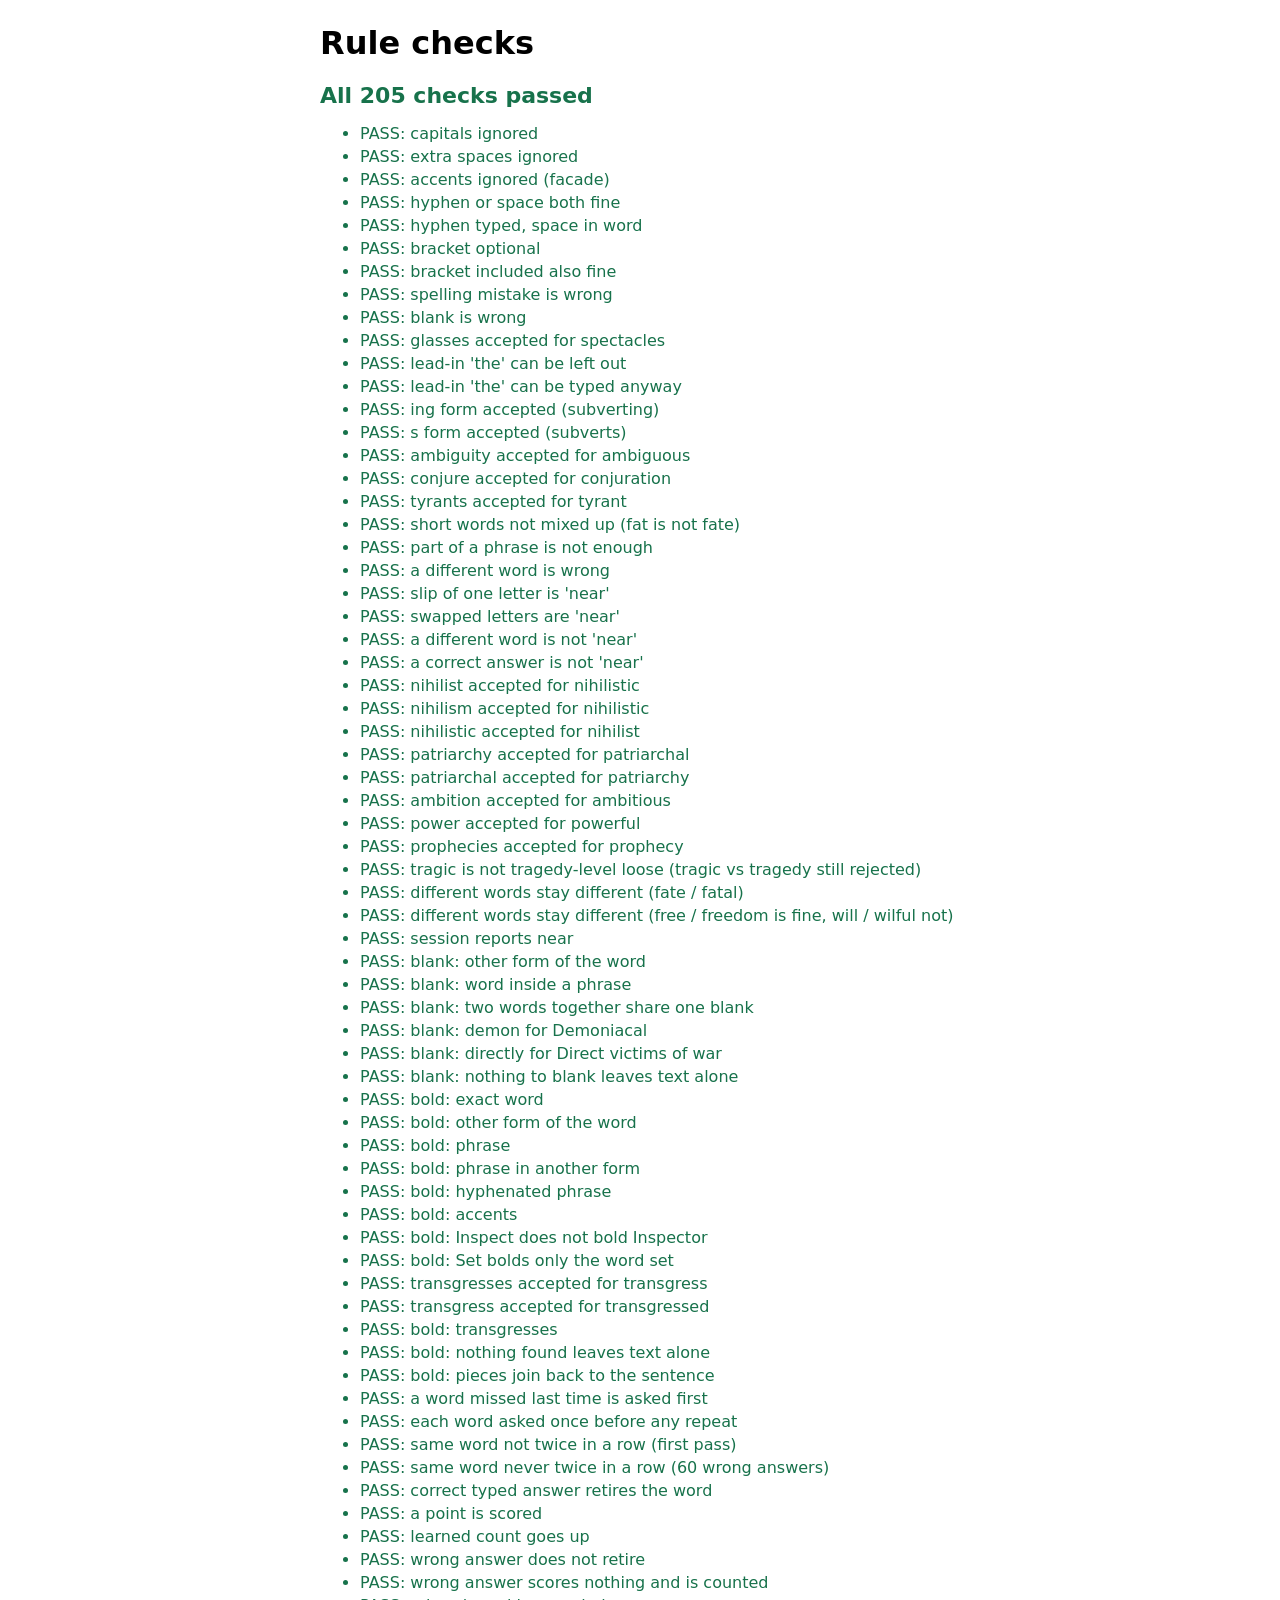
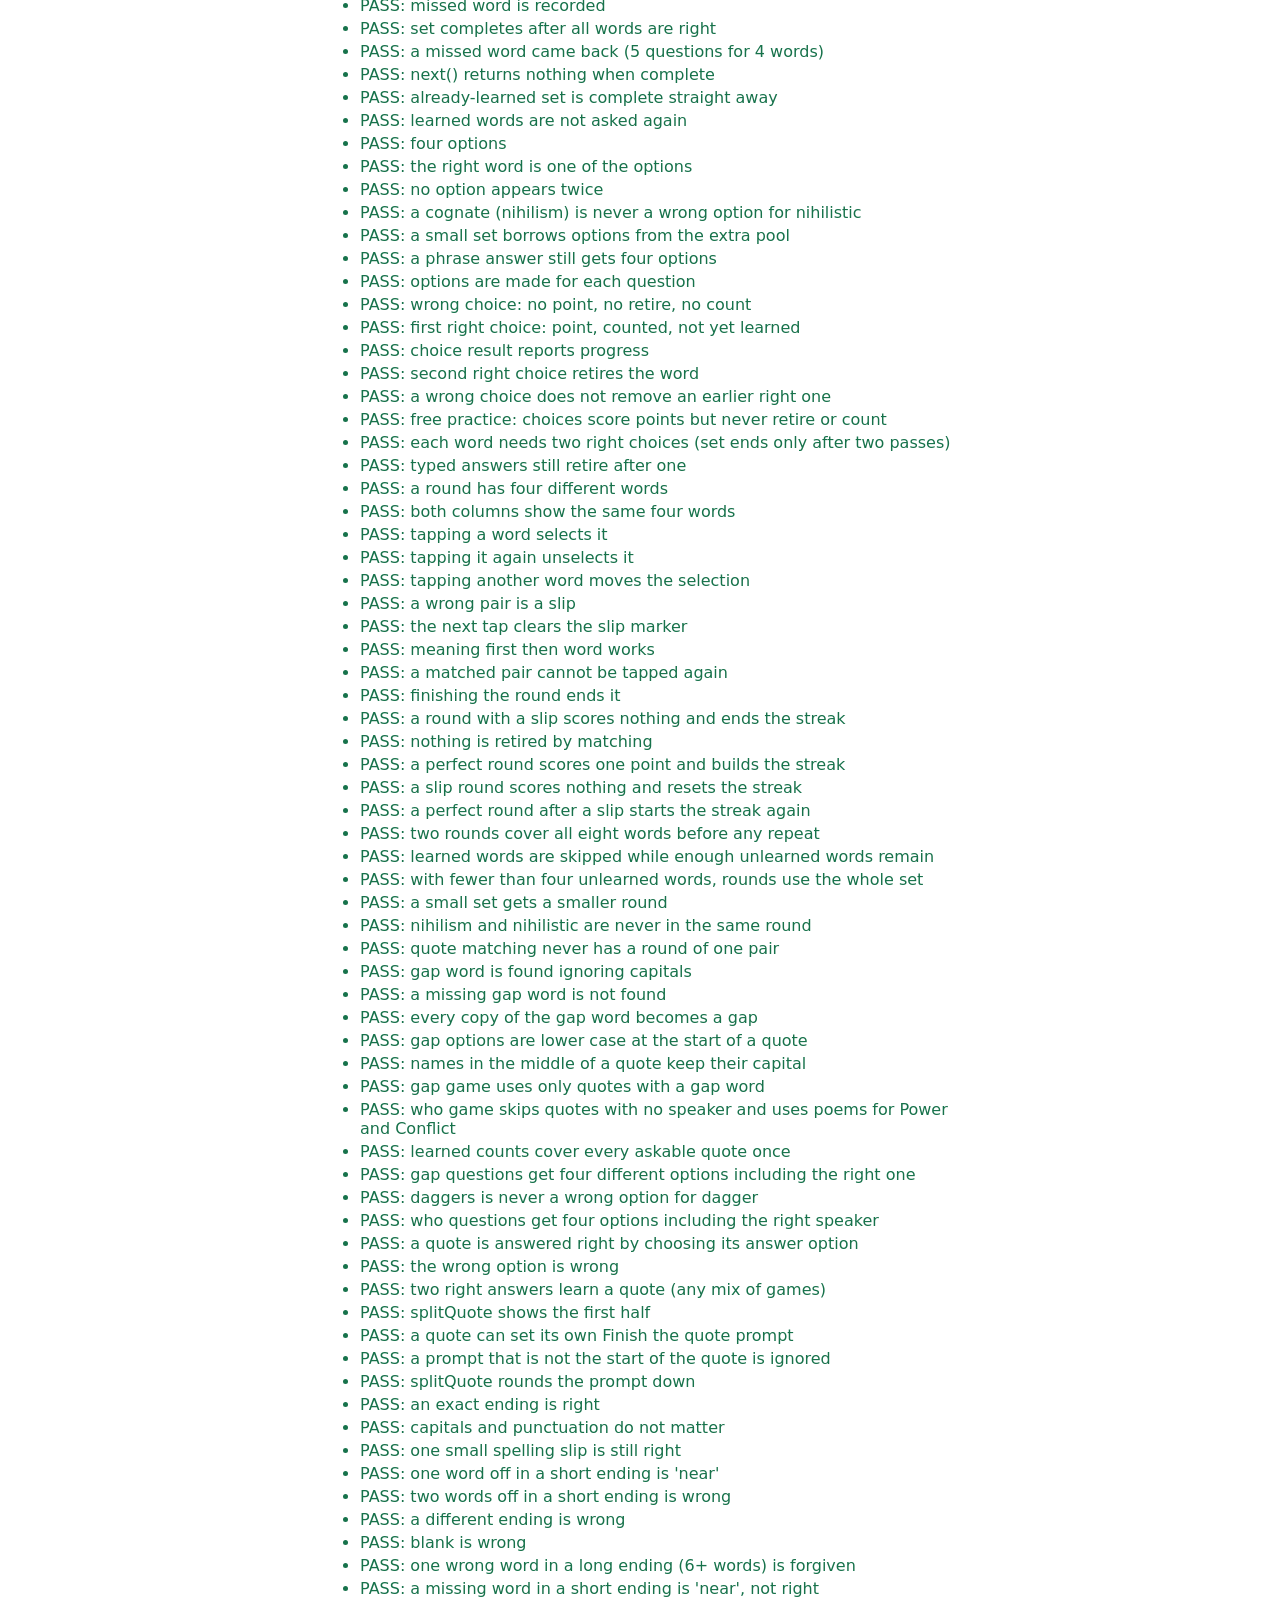
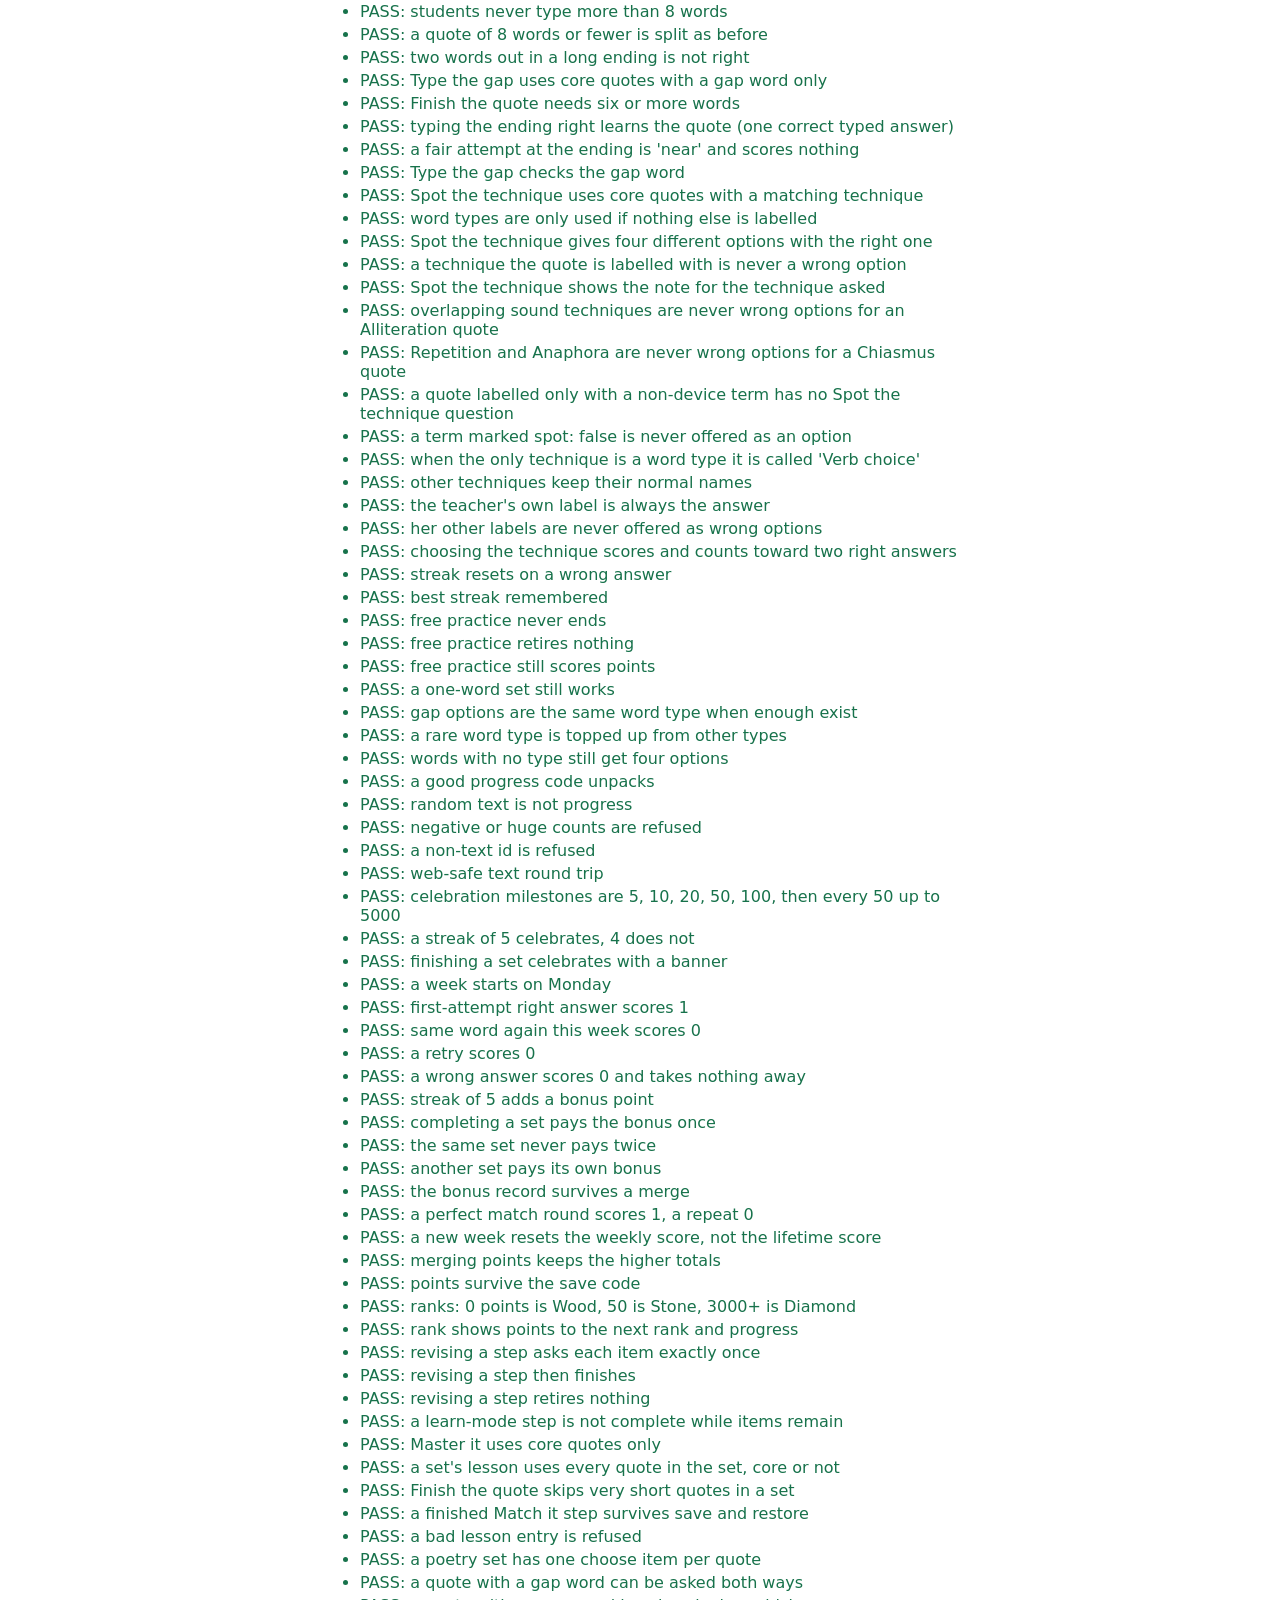
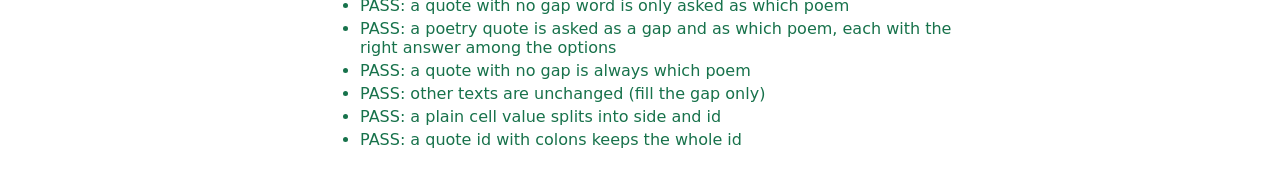
==== commit 1d175de6: "Accept glasses for spectacles; quote matching rounds never have a single pair Co-Authored-By: Claude" ====
--- a/web/tests.html
+++ b/web/tests.html
@@ -39,6 +39,7 @@
 check("bracket included also fine", Engine.isCorrect("post-traumatic stress disorder (ptsd)", "Post-traumatic stress disorder (PTSD)"));
 check("spelling mistake is wrong", !Engine.isCorrect("ambigous", "ambiguous"));
 check("blank is wrong", !Engine.isCorrect("   ", "ambiguous"));
+check("glasses accepted for spectacles", Engine.isCorrect("rose tinted glasses", "Rose-tinted spectacles"));
 
 // ---- Leniency: lead-in words, word forms, near misses ----
 check("lead-in 'the' can be left out", Engine.isCorrect("natural order", "The natural order"));
@@ -314,6 +315,19 @@
   }
   check("nihilism and nihilistic are never in the same round", !together);
 }
+{
+  // Quote matching with few labels (a character set): every round still has two pairs.
+  const labelled = [
+    ...Array.from({ length: 8 }, (_, i) => ({ id: `qm:b${i}`, word: "Mr Birling", definition: `quote ${i}` })),
+    ...Array.from({ length: 2 }, (_, i) => ({ id: `qm:s${i}`, word: "Stage direction", definition: `direction ${i}` })),
+  ];
+  let small = false;
+  for (let i = 0; i < 100; i++) {
+    const g = new MatchGame({ items: labelled, mode: "free", distinct: true });
+    for (let r = 0; r < 6; r++) if (g.newRound().length < 2) small = true;
+  }
+  check("quote matching never has a round of one pair", !small);
+}
 
 // ---- Quotes (Know it level) ----
 {
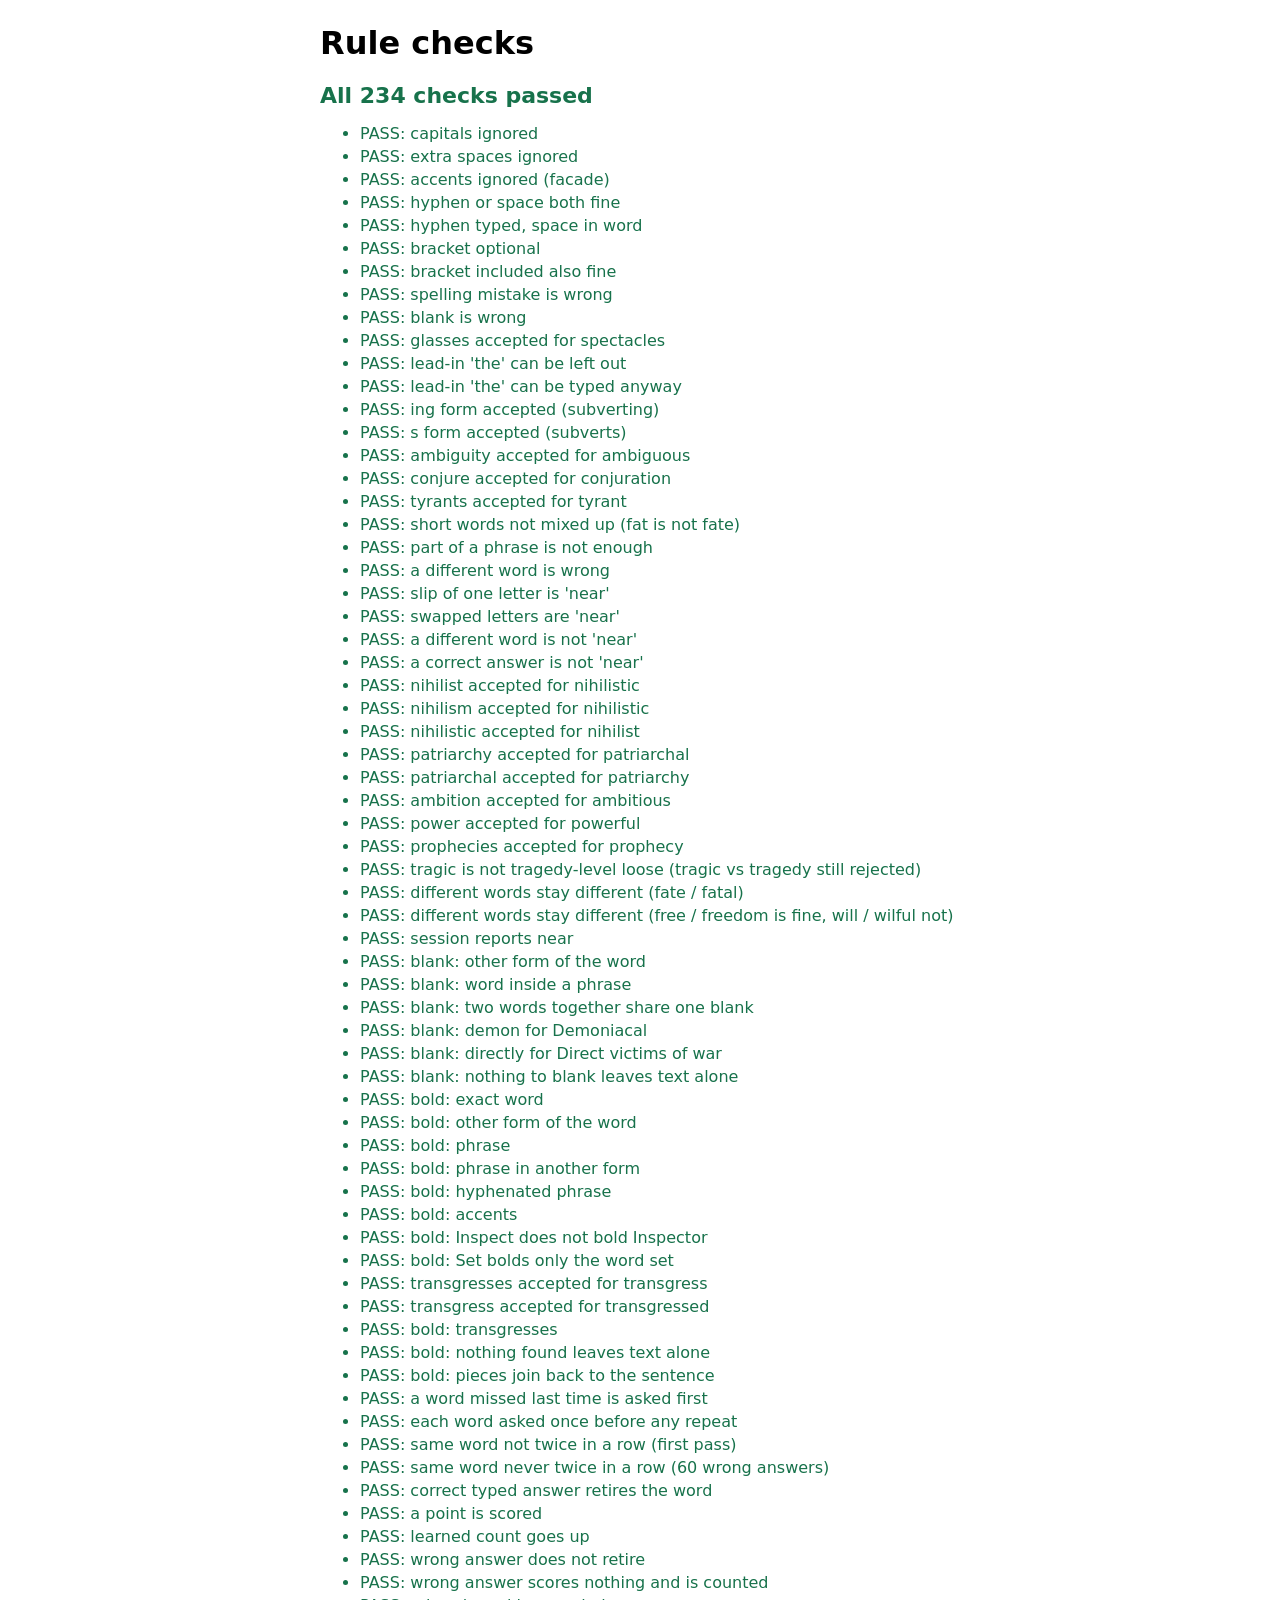
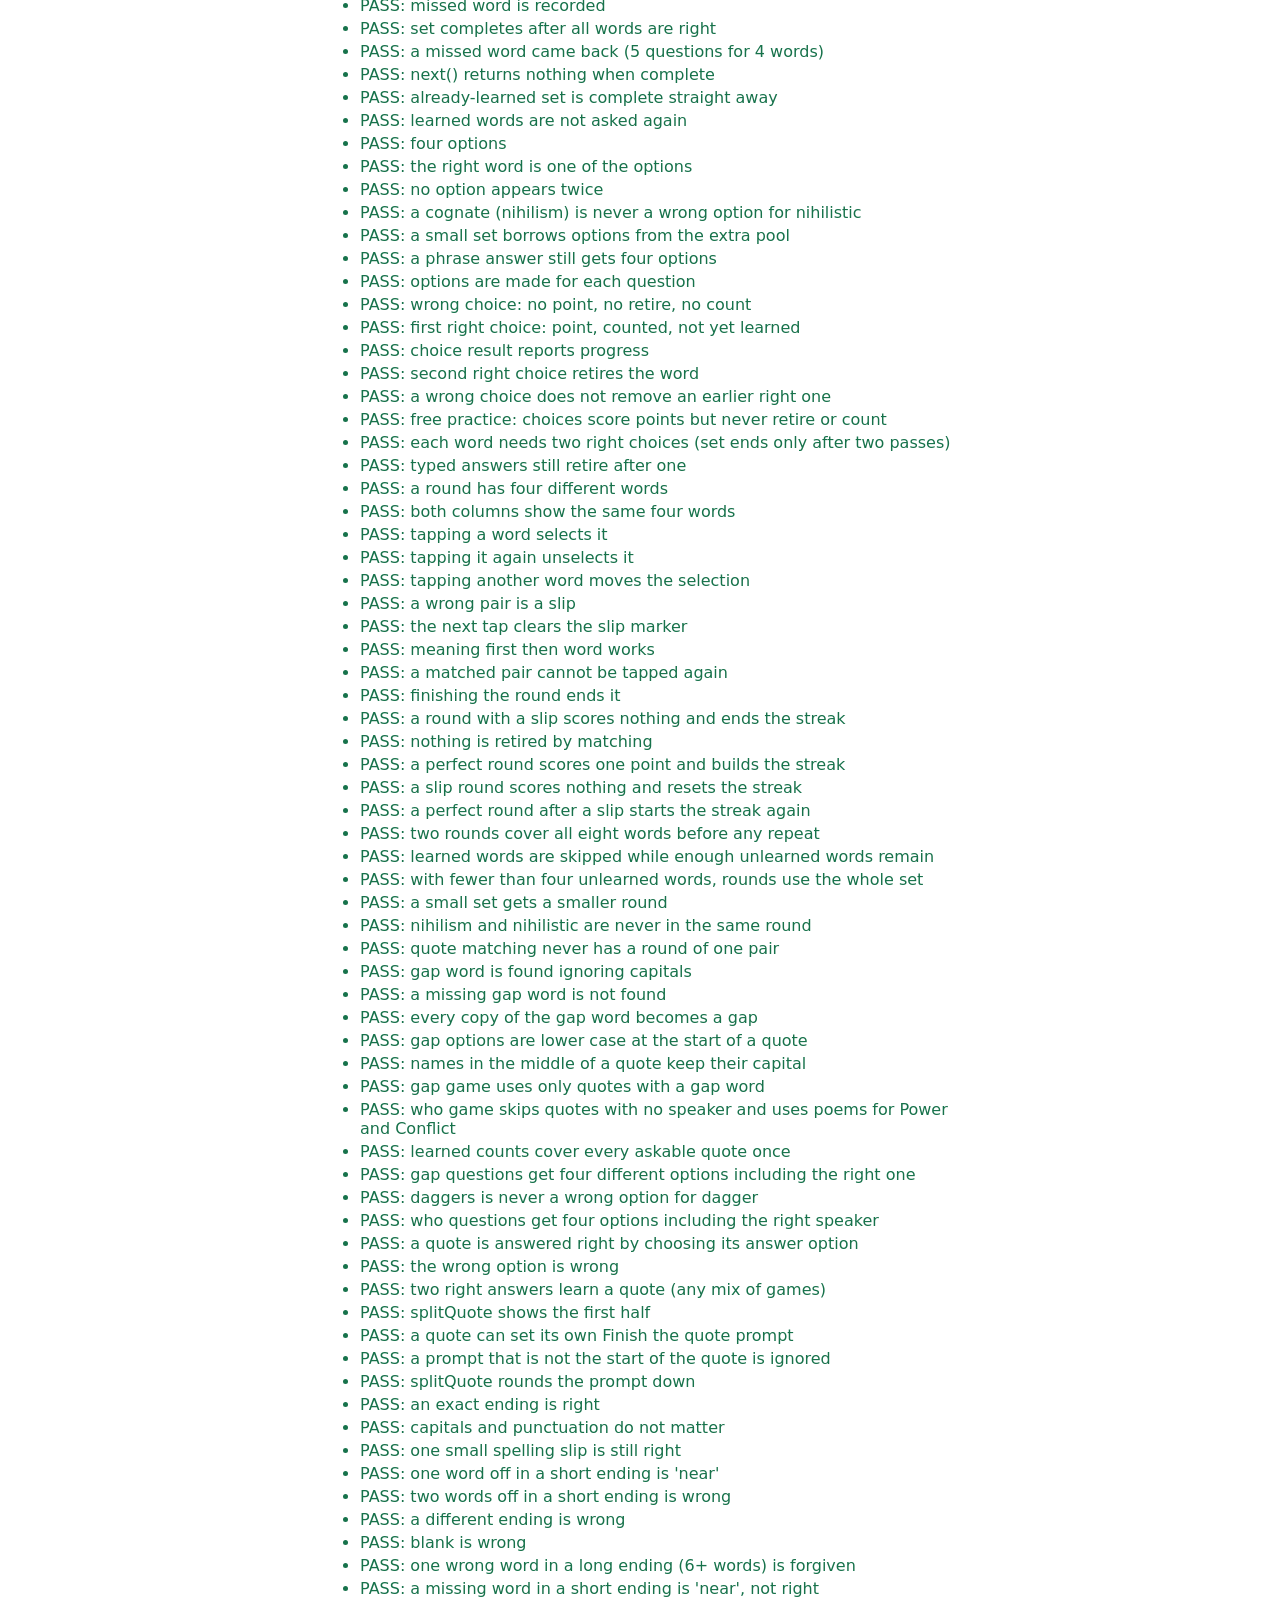
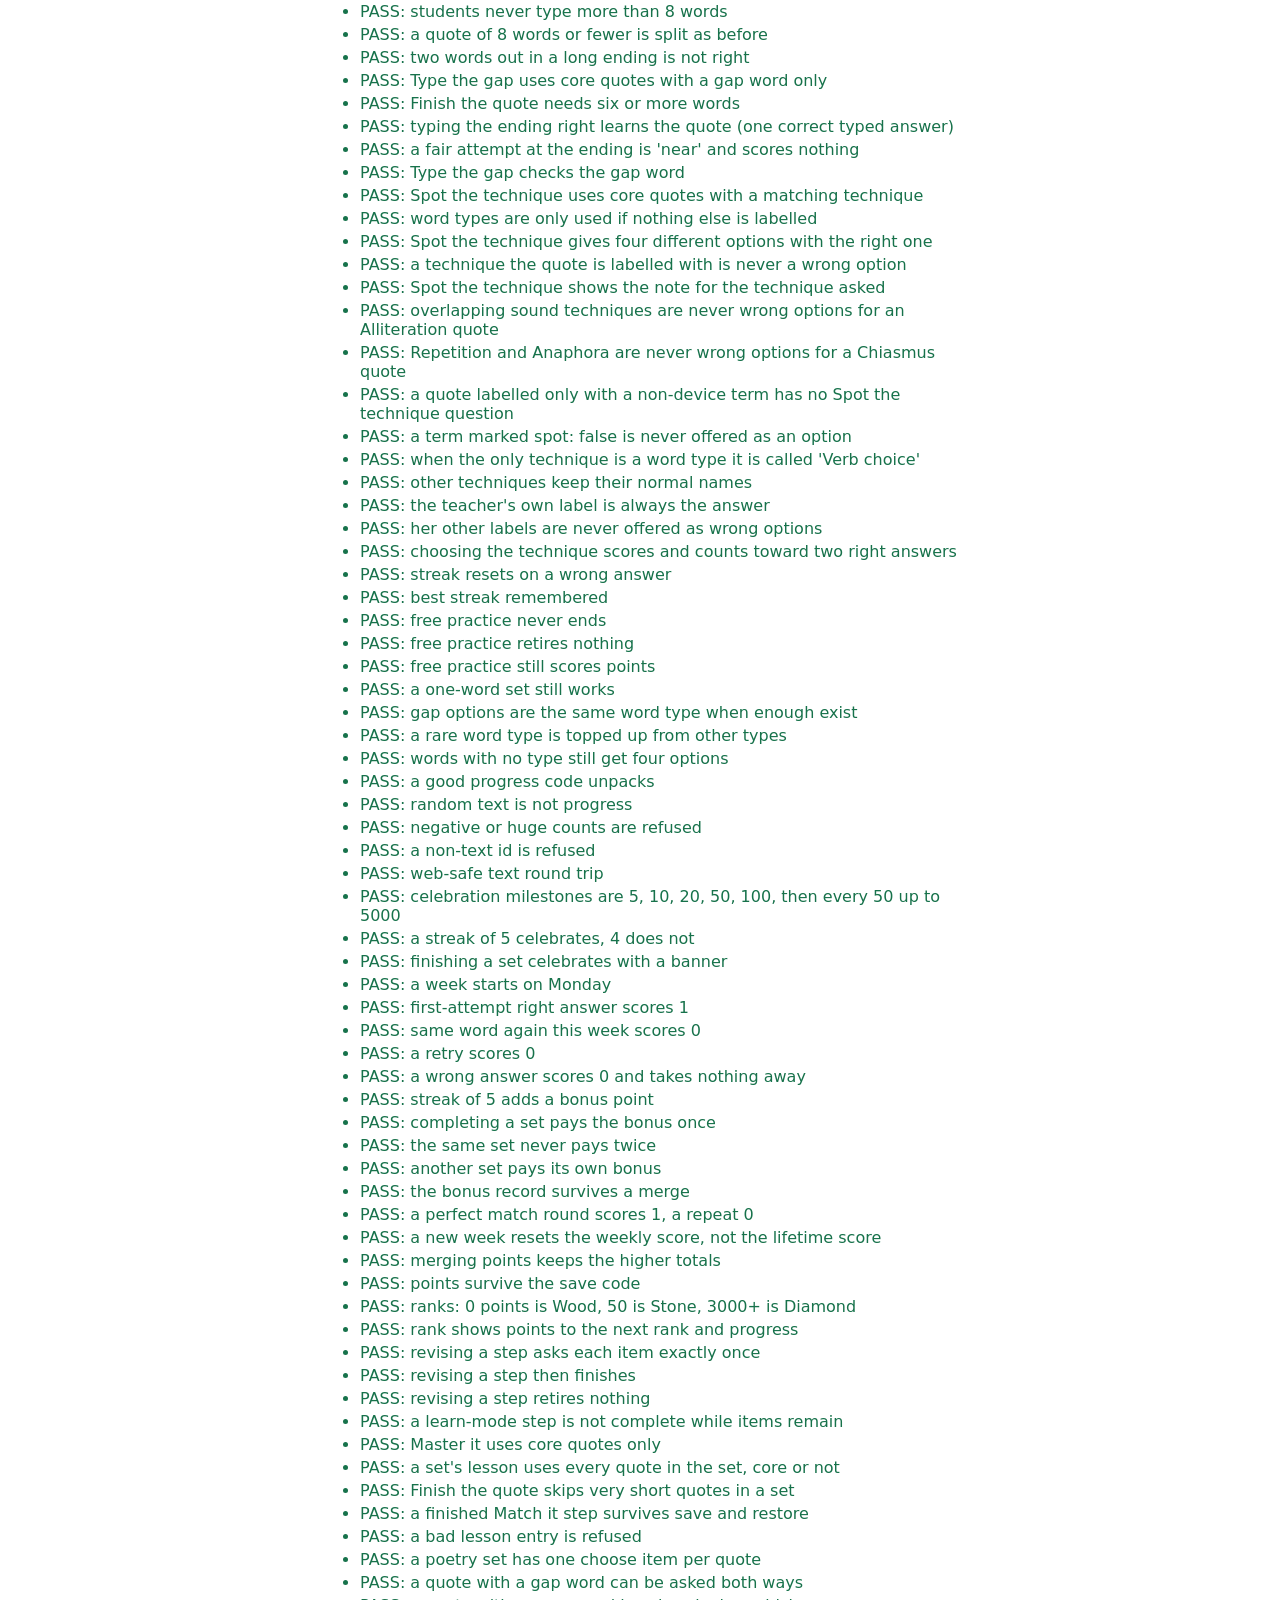
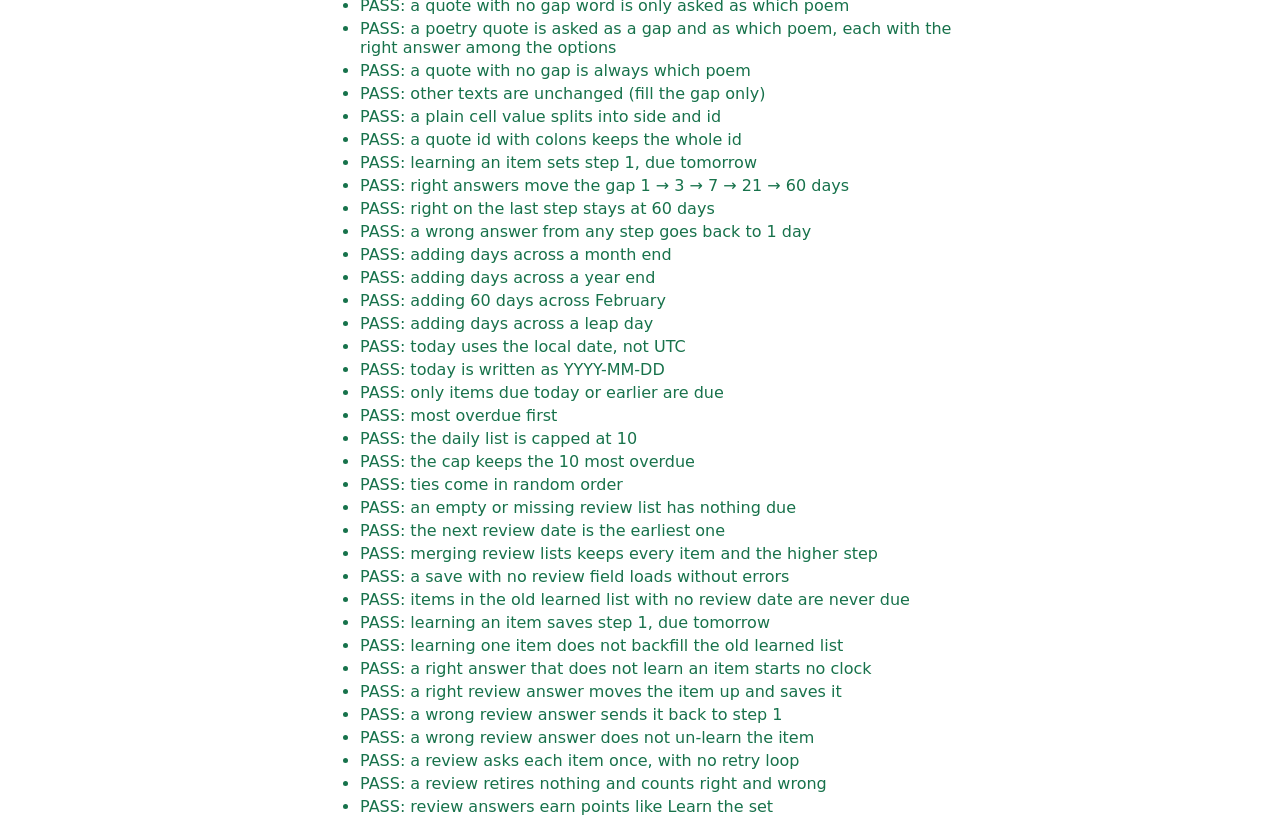
==== commit 7a6c9781: "Publish site update (f29edf3) Co-Authored-By: Claude Sonnet 5.5 <noreply@anthropic.com> Claude-Sessi" ====
--- a/web/tests.html
+++ b/web/tests.html
@@ -20,6 +20,7 @@
 <script src="js/backup.js"></script>
 <script src="js/celebrate.js"></script>
 <script src="js/points.js"></script>
+<script src="js/review.js"></script>
 <script>
 const results = [];
 function check(name, condition) { results.push({ name, ok: !!condition }); }
@@ -690,6 +691,82 @@
 check("a plain cell value splits into side and id", Engine.parseCell("w:ambition").side === "w" && Engine.parseCell("w:ambition").id === "ambition");
 check("a quote id with colons keeps the whole id", Engine.parseCell("m:qm:mac-1-04").side === "m" && Engine.parseCell("m:qm:mac-1-04").id === "qm:mac-1-04");
 
+// ---- Due today: the review ladder ----
+{
+  const day = "2026-11-16";
+  let e = Review.learnedEntry(day);
+  check("learning an item sets step 1, due tomorrow", e.s === 1 && e.d === "2026-11-17");
+  const gaps = [];
+  for (let i = 0; i < 4; i++) { e = Review.nextEntry(e, true, day); gaps.push(Review.daysBetween(day, e.d)); }
+  check("right answers move the gap 1 → 3 → 7 → 21 → 60 days", gaps.join(",") === "3,7,21,60" && e.s === 5);
+  e = Review.nextEntry(e, true, day);
+  check("right on the last step stays at 60 days", e.s === 5 && Review.daysBetween(day, e.d) === 60);
+  let allBack = true;
+  for (let step = 1; step <= 5; step++) {
+    const w = Review.nextEntry({ s: step, d: day }, false, day);
+    if (w.s !== 1 || w.d !== "2026-11-17") allBack = false;
+  }
+  check("a wrong answer from any step goes back to 1 day", allBack);
+}
+{
+  check("adding days across a month end", Review.addDays("2026-11-29", 3) === "2026-12-02");
+  check("adding days across a year end", Review.addDays("2026-12-30", 3) === "2027-01-02");
+  check("adding 60 days across February", Review.addDays("2027-01-15", 60) === "2027-03-16");
+  check("adding days across a leap day", Review.addDays("2028-02-28", 1) === "2028-02-29");
+  const late = new Date(2026, 11, 31, 23, 30);   // 11.30 pm on 31 December, local time
+  check("today uses the local date, not UTC", Review.today(late) === "2026-12-31" && Review.today(new Date(2027, 0, 1, 0, 15)) === "2027-01-01");
+  check("today is written as YYYY-MM-DD", /^\d{4}-\d{2}-\d{2}$/.test(Review.today()));
+}
+{
+  const day = "2026-11-16";
+  const review = {
+    a: { s: 1, d: "2026-11-16" }, b: { s: 2, d: "2026-11-10" }, c: { s: 1, d: "2026-11-17" }, d: { s: 3, d: "2026-11-14" },
+  };
+  const due = Review.dueIds(review, day);
+  check("only items due today or earlier are due", due.length === 3 && !due.includes("c"));
+  check("most overdue first", due.join(",") === "b,d,a");
+  const many = {};
+  for (let i = 0; i < 25; i++) many["x" + i] = { s: 1, d: Review.addDays("2026-10-01", i) };
+  const capped = Review.dueIds(many, day, Review.DAILY_CAP);
+  check("the daily list is capped at 10", Review.DAILY_CAP === 10 && capped.length === 10);
+  check("the cap keeps the 10 most overdue", capped.join(",") === "x0,x1,x2,x3,x4,x5,x6,x7,x8,x9");
+  const ties = { p: { s: 1, d: "2026-11-01" }, q: { s: 1, d: "2026-11-01" }, r: { s: 1, d: "2026-11-01" } };
+  const orders = new Set();
+  for (let i = 0; i < 40; i++) orders.add(Review.dueIds(ties, day).join(","));
+  check("ties come in random order", orders.size > 1);
+  check("an empty or missing review list has nothing due", Review.dueIds({}, day).length === 0 && Review.dueIds(undefined, day).length === 0);
+  check("the next review date is the earliest one", Review.nextDue(review) === "2026-11-10" && Review.nextDue({}) === null);
+  const m = Review.merge({ a: { s: 2, d: "2026-11-20" }, b: { s: 1, d: "2026-11-17" } }, { a: { s: 1, d: "2026-11-17" }, c: { s: 3, d: "2026-11-30" } });
+  check("merging review lists keeps every item and the higher step", m.a.s === 2 && m.b && m.c && Object.keys(m).length === 3);
+}
+{
+  const saved = Store.load();
+  Store.save({ retired: ["old1", "old2"], stats: {} });
+  check("a save with no review field loads without errors", Review.read() && Object.keys(Review.read()).length === 0 && !Review.hasAny());
+  check("items in the old learned list with no review date are never due", Review.dueIds(Review.read(), "2099-01-01").length === 0);
+  Store.recordAnswer("w-new", true, true);
+  const entry = Store.load().review["w-new"];
+  check("learning an item saves step 1, due tomorrow", entry && entry.s === 1 && entry.d === Review.addDays(Review.today(), 1));
+  check("learning one item does not backfill the old learned list", Object.keys(Store.load().review).length === 1);
+  Store.recordAnswer("w-other", true, false);
+  check("a right answer that does not learn an item starts no clock", !Store.load().review["w-other"]);
+  Review.onReviewAnswer("w-new", true);
+  check("a right review answer moves the item up and saves it", Store.load().review["w-new"].s === 2);
+  Review.onReviewAnswer("w-new", false);
+  check("a wrong review answer sends it back to step 1", Store.load().review["w-new"].s === 1);
+  check("a wrong review answer does not un-learn the item", Store.retiredIds().has("w-new"));
+  Store.save(saved);
+}
+{
+  const s = new ReviewSession({ items: words(3).map((w) => ({ ...w, review: { kind: "type" } })) });
+  const seen = [];
+  let guard = 0;
+  while (s.next() && guard++ < 10) { seen.push(s.current.id); s.answer(s.current.id === "w2" ? "nope" : s.current.word); }
+  check("a review asks each item once, with no retry loop", seen.join(",") === "w1,w2,w3" && s.isComplete());
+  check("a review retires nothing and counts right and wrong", s.retired.size === 0 && s.right === 2 && s.wrong === 1);
+  check("review answers earn points like Learn the set", Points.counts("review") && Points.counts("learn") && !Points.counts("free"));
+}
+
 // ---- Show results ----
 const failed = results.filter((r) => !r.ok).length;
 document.getElementById("summary").textContent =
